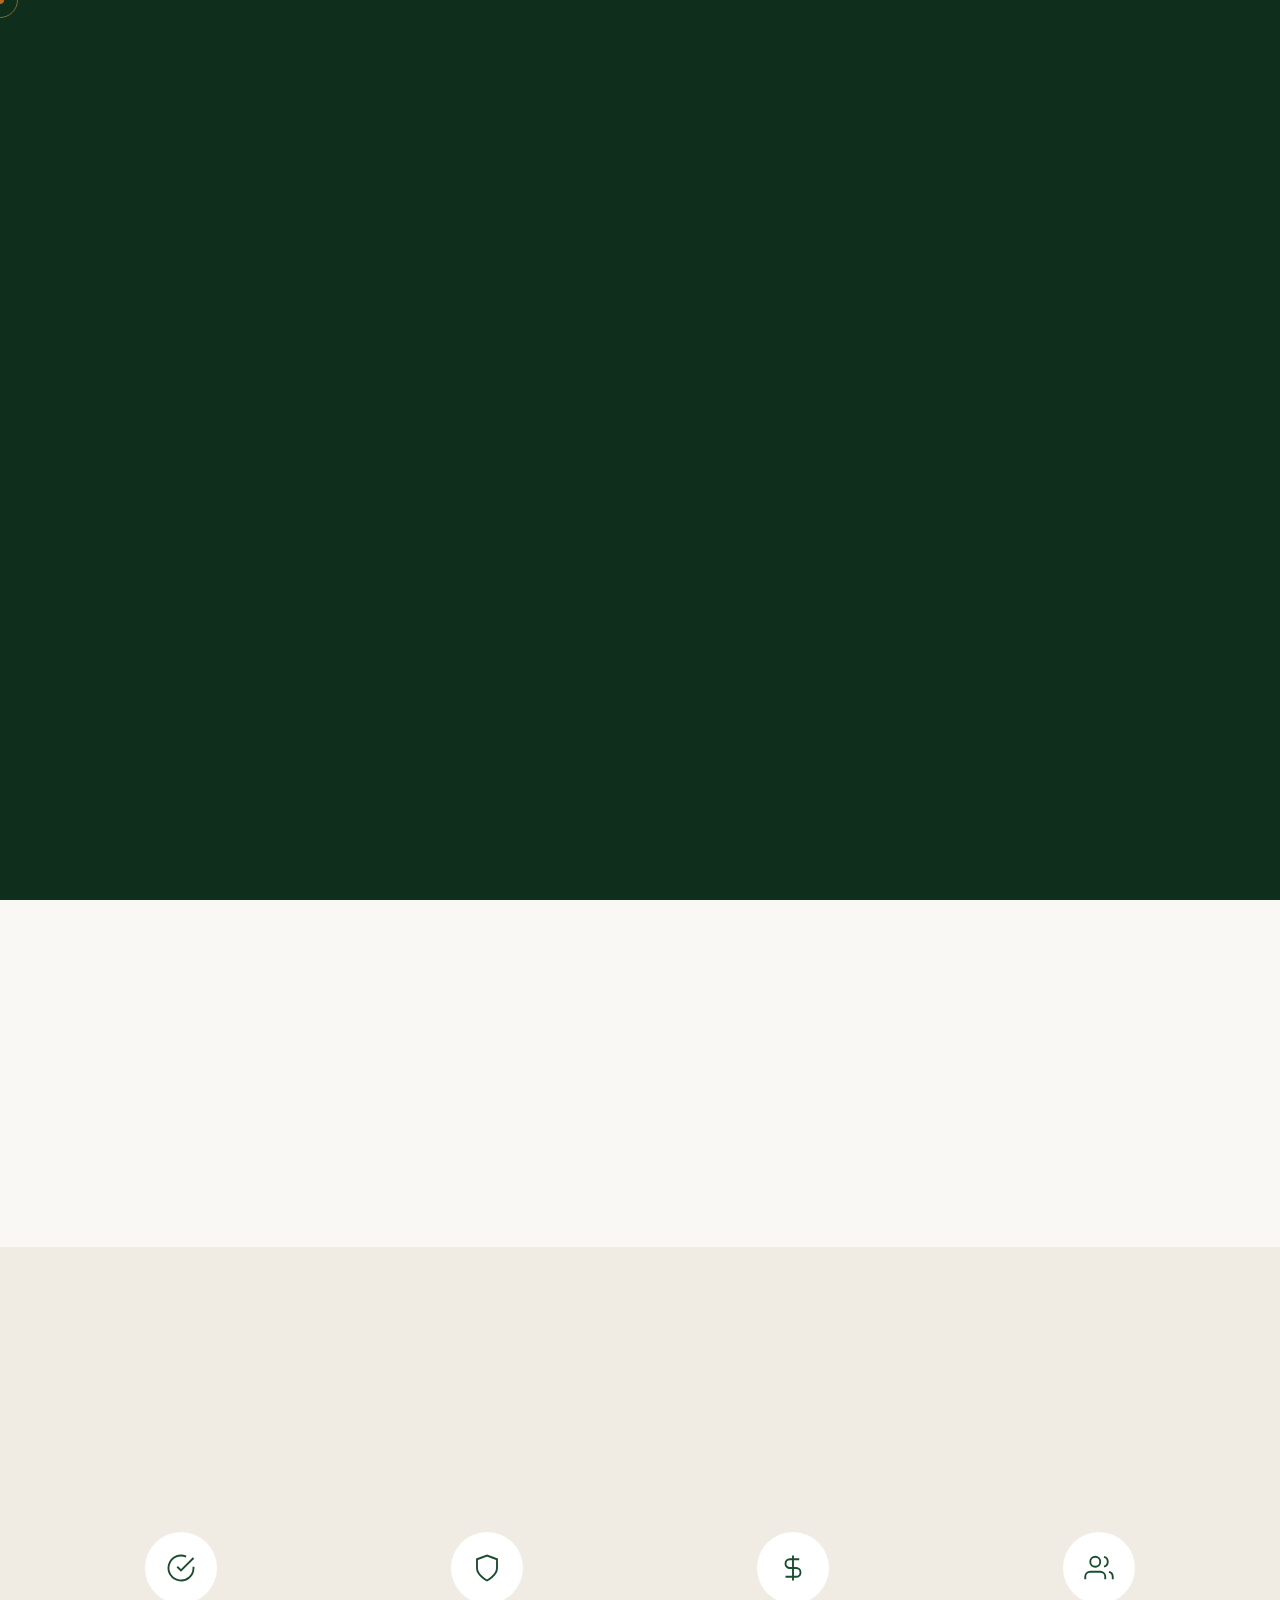
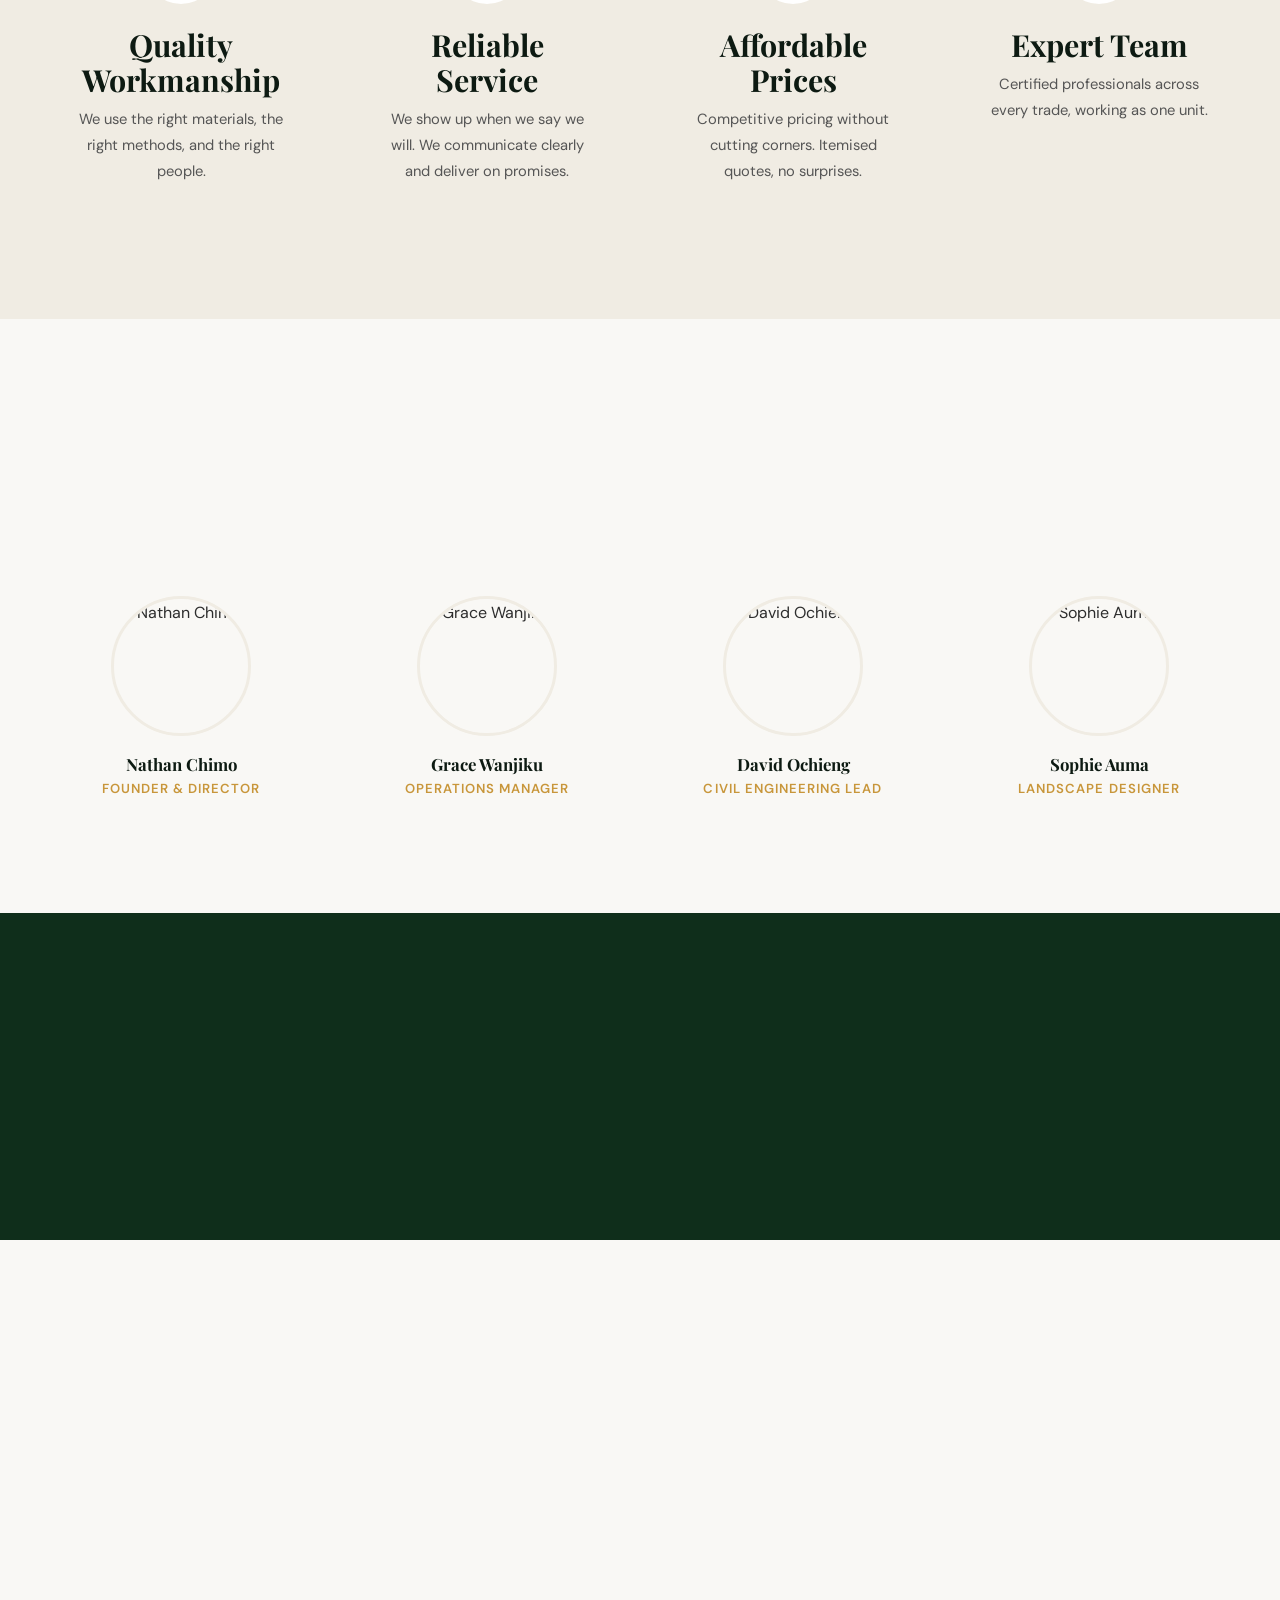
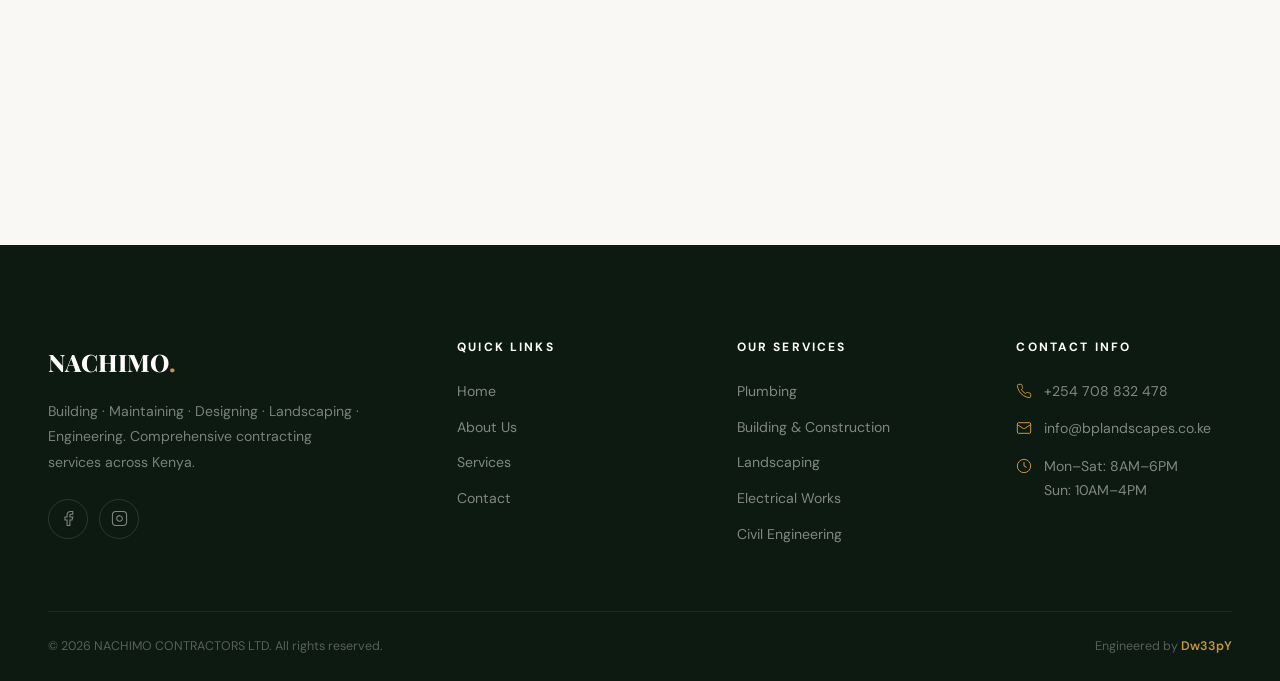
==== about.html @ 7c8b6f91 "first commit" ====
<!DOCTYPE html>
<html lang="en">
<head>
  <meta charset="UTF-8">
  <meta name="viewport" content="width=device-width, initial-scale=1.0">
  <meta name="description" content="The story behind NACHIMO CONTRACTORS LTD — our roots, our values, and the team that makes it happen.">
  <meta property="og:title" content="About Us — NACHIMO CONTRACTORS LTD">
  <meta property="og:description" content="Over a decade of building excellence across Kenya. Meet the team and discover what drives us.">
  <title>About Us — NACHIMO CONTRACTORS LTD</title>
  <link rel="preconnect" href="https://fonts.googleapis.com">
  <link rel="preconnect" href="https://fonts.gstatic.com" crossorigin>
  <link href="https://fonts.googleapis.com/css2?family=DM+Sans:ital,opsz,wght@0,9..40,300..700;1,9..40,400&family=Playfair+Display:wght@400;600;700;800&display=swap" rel="stylesheet">
  <link rel="stylesheet" href="css/styles.css">
  <script src="https://cdnjs.cloudflare.com/ajax/libs/gsap/3.12.5/gsap.min.js" defer></script>
  <script src="https://cdnjs.cloudflare.com/ajax/libs/gsap/3.12.5/ScrollTrigger.min.js" defer></script>
  <script src="js/main.js" defer></script>
</head>
<body>

  <div class="preloader"><div class="preloader__word"><span class="preloader__char">N</span><span class="preloader__char">A</span><span class="preloader__char">C</span><span class="preloader__char">H</span><span class="preloader__char">I</span><span class="preloader__char">M</span><span class="preloader__char">O</span></div><div class="preloader__line"></div><div class="preloader__sub">Contractors Ltd</div></div>
  <div class="cursor" id="cursor"></div><div class="cursor-follower" id="cursor-follower"></div>

  <nav class="navbar"><div class="container navbar__inner">
    <a href="index.html" class="navbar__logo">NACHIMO<em>.</em></a>
    <div class="navbar__links"><a href="index.html" class="navbar__link">Home</a><a href="about.html" class="navbar__link is-active">About</a><a href="services.html" class="navbar__link">Services</a><a href="contact.html" class="navbar__link">Contact</a><a href="tel:+254708832478" class="btn btn--secondary btn--lg navbar__cta">Call Now</a></div>
    <button class="hamburger" aria-label="Toggle menu"><span></span><span></span><span></span></button>
  </div></nav>

  <div class="mobile-menu"><a href="index.html" class="mobile-menu__link">Home</a><a href="about.html" class="mobile-menu__link">About</a><a href="services.html" class="mobile-menu__link">Services</a><a href="contact.html" class="mobile-menu__link">Contact</a><a href="tel:+254708832478" class="btn btn--secondary btn--lg mobile-menu__cta">Call Now</a><div class="mobile-menu__info"><p><a href="tel:+254708832478">+254 708 832 478</a></p><p><a href="mailto:info@bplandscapes.co.ke">info@bplandscapes.co.ke</a></p></div></div>

  <section class="page-hero">
    <div class="page-hero__bg"><img src="https://images.unsplash.com/photo-1581094794329-c8112a89af12?q=80&w=2070&auto=format&fit=crop" alt="About NACHIMO" loading="eager"></div>
    <div class="page-hero__overlay"></div>
    <div class="container page-hero__content">
      <h1 class="page-hero__title"><span class="line"><span class="line-inner">Our Story</span></span></h1>
      <p class="page-hero__breadcrumb"><a href="index.html">Home</a> &nbsp;/&nbsp; About Us</p>
    </div>
  </section>

  <section class="section">
    <div class="container">
      <div class="about-split">
        <div class="about-split__image reveal-left">
          <div class="img-reveal"><img src="https://images.unsplash.com/photo-1504307651254-35680f356dfd?q=80&w=2070&auto=format&fit=crop" alt="Early days" loading="lazy"><div class="img-reveal__cover"></div></div>
          <div class="about-split__badge"><strong>2015</strong><span>Year Founded</span></div>
        </div>
        <div class="reveal-right">
          <span class="overline">The Beginning</span>
          <h2>It Started With a <span class="text-accent">Refusal to Compromise</span></h2>
          <p>In 2015, our founder saw a gap in Kenya's contracting industry — too many companies offering individual trades with no accountability. Projects were delayed, communication broke down, and clients were left frustrated.</p>
          <p>NACHIMO CONTRACTORS LTD was founded on a simple idea: bring every trade under one roof, one management structure, one standard of excellence. Whether you need plumbing, construction, electrical work, or all of the above — one call, one team, one guarantee.</p>
          <p>Today, with over 500 completed projects across 18 counties, we're one of Kenya's most trusted integrated contracting companies.</p>
        </div>
      </div>
    </div>
  </section>

  <section class="section section--cream">
    <div class="container">
      <div class="sh sh--center sh--narrow clip-reveal">
        <span class="overline">Our Principles</span>
        <h2>What We <span class="text-accent">Stand For</span></h2>
      </div>
      <div class="grid grid--4" data-stagger>
        <div class="value-card">
          <div class="value-card__icon"><svg xmlns="http://www.w3.org/2000/svg" viewBox="0 0 24 24" fill="none" stroke="currentColor" stroke-width="1.5"><path d="M22 11.08V12a10 10 0 1 1-5.93-9.14"/><polyline points="22 4 12 14.01 9 11.01"/></svg></div>
          <h3 class="value-card__title">Quality Workmanship</h3>
          <p>We use the right materials, the right methods, and the right people.</p>
        </div>
        <div class="value-card">
          <div class="value-card__icon"><svg xmlns="http://www.w3.org/2000/svg" viewBox="0 0 24 24" fill="none" stroke="currentColor" stroke-width="1.5"><path d="M12 22s8-4 8-10V5l-8-3-8 3v7c0 6 8 10 8 10z"/></svg></div>
          <h3 class="value-card__title">Reliable Service</h3>
          <p>We show up when we say we will. We communicate clearly and deliver on promises.</p>
        </div>
        <div class="value-card">
          <div class="value-card__icon"><svg xmlns="http://www.w3.org/2000/svg" viewBox="0 0 24 24" fill="none" stroke="currentColor" stroke-width="1.5"><path d="M12 2v20M17 5H9.5a3.5 3.5 0 0 0 0 7h5a3.5 3.5 0 0 1 0 7H6"/></svg></div>
          <h3 class="value-card__title">Affordable Prices</h3>
          <p>Competitive pricing without cutting corners. Itemised quotes, no surprises.</p>
        </div>
        <div class="value-card">
          <div class="value-card__icon"><svg xmlns="http://www.w3.org/2000/svg" viewBox="0 0 24 24" fill="none" stroke="currentColor" stroke-width="1.5"><path d="M17 21v-2a4 4 0 0 0-4-4H5a4 4 0 0 0-4 4v2"/><circle cx="9" cy="7" r="4"/><path d="M23 21v-2a4 4 0 0 0-3-3.87"/><path d="M16 3.13a4 4 0 0 1 0 7.75"/></svg></div>
          <h3 class="value-card__title">Expert Team</h3>
          <p>Certified professionals across every trade, working as one unit.</p>
        </div>
      </div>
    </div>
  </section>

  <section class="section">
    <div class="container">
      <div class="sh sh--center sh--narrow clip-reveal">
        <span class="overline">The People</span>
        <h2>Meet the <span class="text-accent">Team</span></h2>
      </div>
      <div class="grid grid--4" data-stagger>
        <div class="team-card">
          <div class="team-card__image"><img src="https://images.unsplash.com/photo-1560250097-0b93528c311a?q=80&w=800&auto=format&fit=crop" alt="Nathan Chimo" loading="lazy"></div>
          <h4 class="team-card__name">Nathan Chimo</h4>
          <p class="team-card__role">Founder & Director</p>
        </div>
        <div class="team-card">
          <div class="team-card__image"><img src="https://images.unsplash.com/photo-1573496359142-b8d87734a5a2?q=80&w=800&auto=format&fit=crop" alt="Grace Wanjiku" loading="lazy"></div>
          <h4 class="team-card__name">Grace Wanjiku</h4>
          <p class="team-card__role">Operations Manager</p>
        </div>
        <div class="team-card">
          <div class="team-card__image"><img src="https://images.unsplash.com/photo-1519085360753-af0119f7cbe7?q=80&w=800&auto=format&fit=crop" alt="David Ochieng" loading="lazy"></div>
          <h4 class="team-card__name">David Ochieng</h4>
          <p class="team-card__role">Civil Engineering Lead</p>
        </div>
        <div class="team-card">
          <div class="team-card__image"><img src="https://images.unsplash.com/photo-1580489944761-15a19d654956?q=80&w=800&auto=format&fit=crop" alt="Sophie Auma" loading="lazy"></div>
          <h4 class="team-card__name">Sophie Auma</h4>
          <p class="team-card__role">Landscape Designer</p>
        </div>
      </div>
    </div>
  </section>

  <section class="section section--dark">
    <div class="container">
      <div class="stats-grid">
        <div class="stat reveal"><div class="stat__number" data-count="500" data-suffix="+">0</div><div class="stat__label">Projects Completed</div></div>
        <div class="stat reveal"><div class="stat__number" data-count="10" data-suffix="+">0</div><div class="stat__label">Years Experience</div></div>
        <div class="stat reveal"><div class="stat__number" data-count="20" data-suffix="+">0</div><div class="stat__label">Expert Tradespeople</div></div>
        <div class="stat reveal"><div class="stat__number" data-count="18" data-suffix="">0</div><div class="stat__label">Counties Served</div></div>
      </div>
    </div>
  </section>

  <section class="section" style="padding-bottom:0;">
    <div class="container">
      <div class="cta-banner reveal">
        <h2 class="cta-banner__title">Want to Work With Us?</h2>
        <p class="cta-banner__text">Whether it's a plumbing repair or a full construction project, we'd love to hear about it.</p>
        <div class="cta-banner__actions">
          <a href="contact.html" class="btn btn--secondary btn--lg magnetic">Start Your Project <svg xmlns="http://www.w3.org/2000/svg" viewBox="0 0 24 24" fill="none" stroke="currentColor" stroke-width="2"><path d="M5 12h14"/><path d="m12 5 7 7-7 7"/></svg></a>
          <a href="tel:+254708832478" class="btn btn--outline btn--lg magnetic">Call +254 708 832 478</a>
        </div>
      </div>
    </div>
  </section>

  <footer class="footer" style="margin-top:var(--sp-2xl);"><div class="container">
    <div class="footer__top">
      <div><div class="footer__logo">NACHIMO<em>.</em></div><p class="footer__brand-desc">Building · Maintaining · Designing · Landscaping · Engineering. Comprehensive contracting services across Kenya.</p><div class="footer__socials"><a href="https://facebook.com/NachimoContractors" class="footer__social" aria-label="Facebook" target="_blank"><svg xmlns="http://www.w3.org/2000/svg" viewBox="0 0 24 24" fill="none" stroke="currentColor" stroke-width="1.5"><path d="M18 2h-3a5 5 0 0 0-5 5v3H7v4h3v8h4v-8h3l1-4h-4V7a1 1 0 0 1 1-1h3z"/></svg></a><a href="#" class="footer__social" aria-label="Instagram"><svg xmlns="http://www.w3.org/2000/svg" viewBox="0 0 24 24" fill="none" stroke="currentColor" stroke-width="1.5"><rect width="20" height="20" x="2" y="2" rx="5"/><path d="M16 11.37A4 4 0 1 1 12.63 8 4 4 0 0 1 16 11.37z"/><line x1="17.5" x2="17.51" y1="6.5" y2="6.5"/></svg></a></div></div>
      <div><h4 class="footer__heading">Quick Links</h4><div class="footer__links"><a href="index.html" class="footer__link">Home</a><a href="about.html" class="footer__link">About Us</a><a href="services.html" class="footer__link">Services</a><a href="contact.html" class="footer__link">Contact</a></div></div>
      <div><h4 class="footer__heading">Our Services</h4><div class="footer__links"><a href="services.html" class="footer__link">Plumbing</a><a href="services.html" class="footer__link">Building & Construction</a><a href="services.html" class="footer__link">Landscaping</a><a href="services.html" class="footer__link">Electrical Works</a><a href="services.html" class="footer__link">Civil Engineering</a></div></div>
      <div><h4 class="footer__heading">Contact Info</h4><div class="footer__contact-item"><svg xmlns="http://www.w3.org/2000/svg" viewBox="0 0 24 24" fill="none" stroke="currentColor" stroke-width="1.5"><path d="M22 16.92v3a2 2 0 0 1-2.18 2 19.79 19.79 0 0 1-8.63-3.07 19.5 19.5 0 0 1-6-6 19.79 19.79 0 0 1-3.07-8.67A2 2 0 0 1 4.11 2h3a2 2 0 0 1 2 1.72 12.84 12.84 0 0 0 .7 2.81 2 2 0 0 1-.45 2.11L8.09 9.91a16 16 0 0 0 6 6l1.27-1.27a2 2 0 0 1 2.11-.45 12.84 12.84 0 0 0 2.81.7A2 2 0 0 1 22 16.92z"/></svg><span>+254 708 832 478</span></div><div class="footer__contact-item"><svg xmlns="http://www.w3.org/2000/svg" viewBox="0 0 24 24" fill="none" stroke="currentColor" stroke-width="1.5"><rect width="20" height="16" x="2" y="4" rx="2"/><path d="m22 7-8.97 5.7a1.94 1.94 0 0 1-2.06 0L2 7"/></svg><span>info@bplandscapes.co.ke</span></div><div class="footer__contact-item"><svg xmlns="http://www.w3.org/2000/svg" viewBox="0 0 24 24" fill="none" stroke="currentColor" stroke-width="1.5"><circle cx="12" cy="12" r="10"/><polyline points="12 6 12 12 16 14"/></svg><span>Mon–Sat: 8AM–6PM<br>Sun: 10AM–4PM</span></div></div>
    </div>
    <div class="footer__bottom"><span>&copy; 2026 NACHIMO CONTRACTORS LTD. All rights reserved.</span><span class="footer__credit">Engineered by <a href="https://dw33py.netlify.app" target="_blank" rel="noopener">Dw33pY</a></span></div>
  </div></footer>

  <button class="back-to-top" aria-label="Back to top"><svg xmlns="http://www.w3.org/2000/svg" viewBox="0 0 24 24" fill="none" stroke="currentColor" stroke-width="2" stroke-linecap="round" stroke-linejoin="round"><path d="m18 15-6-6-6 6"/></svg></button>
  <a href="https://wa.me/254708832478?text=Hi%20NACHIMO%2C%20I%27d%20like%20to%20enquire%20about%20your%20services." class="whatsapp-btn" target="_blank" rel="noopener" aria-label="Chat on WhatsApp"><span class="whatsapp-btn__pulse"></span><svg xmlns="http://www.w3.org/2000/svg" viewBox="0 0 24 24"><path d="M17.472 14.382c-.297-.149-1.758-.867-2.03-.967-.273-.099-.471-.148-.67.15-.197.297-.767.966-.94 1.164-.173.199-.347.223-.644.075-.297-.15-1.255-.463-2.39-1.475-.883-.788-1.48-1.761-1.653-2.059-.173-.297-.018-.458.13-.606.134-.133.298-.347.446-.52.149-.174.198-.298.298-.497.099-.198.05-.371-.025-.52-.075-.149-.669-1.612-.916-2.207-.242-.579-.487-.5-.669-.51-.173-.008-.371-.01-.57-.01-.198 0-.52.074-.792.372-.272.297-1.04 1.016-1.04 2.479 0 1.462 1.065 2.875 1.213 3.074.149.198 2.096 3.2 5.077 4.487.709.306 1.262.489 1.694.625.712.227 1.36.195 1.871.118.571-.085 1.758-.719 2.006-1.413.248-.694.248-1.289.173-1.413-.074-.124-.272-.198-.57-.347m-5.421 7.403h-.004a9.87 9.87 0 01-5.031-1.378l-.361-.214-3.741.982.998-3.648-.235-.374a9.86 9.86 0 01-1.51-5.26c.001-5.45 4.436-9.884 9.888-9.884 2.64 0 5.122 1.03 6.988 2.898a9.825 9.825 0 012.893 6.994c-.003 5.45-4.437 9.884-9.885 9.884m8.413-18.297A11.815 11.815 0 0012.05 0C5.495 0 .16 5.335.157 11.892c0 2.096.547 4.142 1.588 5.945L.057 24l6.305-1.654a11.882 11.882 0 005.683 1.448h.005c6.554 0 11.89-5.335 11.893-11.893a11.821 11.821 0 00-3.48-8.413z"/></svg></a>
</body>
</html>
---- css/styles.css ----
/* =============================================
   NACHIMO CONTRACTORS LTD — Design System
   Engineered by Dw33pY
   ============================================= */

/* ——— CUSTOM PROPERTIES ——— */
:root {
  --c-primary: #1a4d2e;
  --c-primary-light: #2a6b42;
  --c-primary-dark: #0f2e1b;
  --c-secondary: #c8963a;
  --c-secondary-light: #daa94f;
  --c-secondary-dark: #a67b2e;
  --c-accent: #2ea77a;
  --c-light: #f9f8f5;
  --c-cream: #f0ece3;
  --c-dark: #0d1a12;
  --c-text: #2d2d2d;
  --c-text-light: #555555;
  --c-text-muted: #777777;
  --c-white: #ffffff;
  --c-border: #d4cfbf;
  --c-card: #ffffff;
  --c-glass: rgba(13, 26, 18, 0.88);

  --font-heading: 'Playfair Display', Georgia, serif;
  --font-body: 'DM Sans', 'Segoe UI', sans-serif;

  --sp-xs: 0.5rem; --sp-sm: 1rem; --sp-md: 1.5rem;
  --sp-lg: 2.5rem; --sp-xl: 4rem; --sp-2xl: 6rem; --sp-3xl: 8rem;

  --radius-sm: 4px; --radius-md: 10px; --radius-lg: 16px; --radius-xl: 28px; --radius-full: 50%;

  --shadow-sm: 0 2px 8px rgba(0,0,0,0.07);
  --shadow-md: 0 6px 30px rgba(0,0,0,0.12);
  --shadow-lg: 0 14px 50px rgba(0,0,0,0.16);
  --shadow-xl: 0 24px 70px rgba(0,0,0,0.22);

  --ease-out: cubic-bezier(0.22, 1, 0.36, 1);
  --t-fast: 0.2s var(--ease-out); --t-base: 0.4s var(--ease-out); --t-slow: 0.7s var(--ease-out);

  --container: 1280px; --pad: clamp(1.25rem, 4vw, 3rem); --nav-h: 76px;
}

/* ——— RESET (Fix cursor bug) ——— */
*, *::before, *::after { margin:0; padding:0; box-sizing:border-box; }
html { scroll-behavior: smooth; -webkit-font-smoothing: antialiased; }
body { font-family: var(--font-body); font-size: 16px; line-height: 1.75; color: var(--c-text); background: var(--c-light); overflow-x: hidden; }
body.no-scroll { overflow: hidden; }
img { display: block; max-width: 100%; height: auto; }
a { text-decoration: none; color: inherit; transition: color var(--t-fast); }
ul, ol { list-style: none; }
button { border: none; background: none; cursor: pointer; font-family: inherit; }
input, textarea, select { font-family: inherit; font-size: inherit; border: none; outline: none; background: none; cursor: pointer; }
::selection { background: var(--c-secondary); color: var(--c-dark); }
::-webkit-scrollbar { width: 7px; }
::-webkit-scrollbar-track { background: var(--c-light); }
::-webkit-scrollbar-thumb { background: var(--c-primary-light); border-radius: 4px; }

/* ——— CUSTOM CURSOR (desktop only) ——— */
.cursor { width: 8px; height: 8px; background: var(--c-secondary); border-radius: 50%; position: fixed; top: 0; left: 0; pointer-events: none; z-index: 10001; transform: translate(-50%, -50%); mix-blend-mode: difference; transition: opacity 0.3s; }
.cursor-follower { width: 36px; height: 36px; border: 1.5px solid rgba(200,150,58,0.6); border-radius: 50%; position: fixed; top: 0; left: 0; pointer-events: none; z-index: 10000; transform: translate(-50%, -50%); transition: width 0.35s var(--ease-out), height 0.35s var(--ease-out), border-color 0.35s, opacity 0.35s; }
@media(max-width:1023px) { .cursor, .cursor-follower { display: none !important; } }



/* ——— TYPOGRAPHY ——— */
h1,h2,h3,h4,h5,h6 { font-family: var(--font-heading); font-weight: 700; line-height: 1.15; color: var(--c-dark); margin-bottom: 0.5em; }
h1 { font-size: clamp(2.4rem, 6vw, 5rem); }
h2 { font-size: clamp(1.8rem, 4vw, 3.5rem); }
h3 { font-size: clamp(1.3rem, 2.5vw, 1.9rem); }
h4 { font-size: clamp(1.05rem, 1.4vw, 1.25rem); }
p { margin-bottom: 1em; color: var(--c-text-light); }
.text-accent { color: var(--c-secondary); }
.text-white { color: var(--c-white) !important; }
.text-muted { color: var(--c-text-muted) !important; }

/* ——— LAYOUT ——— */
.container { width: 100%; max-width: var(--container); margin: 0 auto; padding-left: var(--pad); padding-right: var(--pad); }
.section { padding: var(--sp-2xl) 0; position: relative; z-index: 1; }
.section--dark { background: var(--c-primary-dark); color: var(--c-white); }
.section--dark h2, .section--dark h3, .section--dark h4 { color: var(--c-white); }
.section--dark p { color: rgba(255,255,255,0.72); }
.section--cream { background: var(--c-cream); }

/* ——— GRID ——— */
.grid { display: grid; gap: var(--sp-lg); }
.grid--2, .grid--3, .grid--4 { grid-template-columns: 1fr; }
@media(min-width:768px) { .grid--2 { grid-template-columns: repeat(2,1fr); } .grid--3 { grid-template-columns: repeat(2,1fr); } }
@media(min-width:1024px) { .grid--3 { grid-template-columns: repeat(3,1fr); } .grid--4 { grid-template-columns: repeat(4,1fr); } }

/* ——— BUTTONS ——— */
.btn { display: inline-flex; align-items: center; gap: 0.6rem; padding: 0.85rem 2rem; font-weight: 600; font-size: 0.85rem; letter-spacing: 0.05em; text-transform: uppercase; border-radius: var(--radius-sm); transition: all var(--t-base); position: relative; overflow: hidden; white-space: nowrap; z-index: 1; }
.btn--primary { background: var(--c-primary); color: var(--c-white); }
.btn--primary:hover { background: var(--c-primary-light); transform: translateY(-2px); box-shadow: var(--shadow-md); }
.btn--secondary { background: var(--c-secondary); color: var(--c-dark); }
.btn--secondary:hover { background: var(--c-secondary-light); transform: translateY(-2px); box-shadow: 0 0 30px rgba(200,150,58,0.3); }
.btn--outline { border: 1.5px solid var(--c-white); color: var(--c-white); background: transparent; }
.btn--outline:hover { background: var(--c-white); color: var(--c-primary); transform: translateY(-2px); }
.btn--outline-dark { border: 1.5px solid var(--c-primary); color: var(--c-primary); background: transparent; }
.btn--outline-dark:hover { background: var(--c-primary); color: var(--c-white); transform: translateY(-2px); }
.btn--lg { padding: 1.1rem 2.6rem; font-size: 0.9rem; }
.btn--sm { padding: 0.6rem 1.4rem; font-size: 0.78rem; }
.btn svg { width: 18px; height: 18px; transition: transform var(--t-base); flex-shrink: 0; }
.btn:hover svg { transform: translateX(3px); }

/* ——— OVERLINE & SECTION HEADER ——— */
.overline { display: inline-block; font-size: 0.72rem; font-weight: 700; letter-spacing: 0.22em; text-transform: uppercase; color: var(--c-secondary); margin-bottom: 1rem; }
.sh { margin-bottom: var(--sp-xl); }
.sh--center { margin-left: auto; margin-right: auto; text-align: center; }
.sh--wide { max-width: 720px; }
.sh--narrow { max-width: 560px; }
.sh p:last-child { margin-bottom: 0; }

/* ——— PRELOADER ——— */
.preloader { position: fixed; inset: 0; z-index: 10000; background: var(--c-primary-dark); display: flex; flex-direction: column; align-items: center; justify-content: center; transition: opacity 0.6s ease, visibility 0.6s ease; }
.preloader.is-hidden { opacity: 0; visibility: hidden; pointer-events: none; }
.preloader__word { display: flex; overflow: hidden; }
.preloader__char { display: inline-block; font-family: var(--font-heading); font-size: clamp(3rem, 9vw, 6.5rem); font-weight: 800; color: var(--c-white); transform: translateY(110%); }
.preloader__line { width: 80px; height: 2px; background: var(--c-secondary); margin-top: 1.5rem; transform: scaleX(0); transform-origin: left; }
.preloader__sub { font-size: 0.75rem; letter-spacing: 0.25em; text-transform: uppercase; color: rgba(255,255,255,0.5); margin-top: 1rem; opacity: 0; }

/* ——— NAVBAR ——— */
.navbar { position: fixed; top: 0; left: 0; right: 0; height: var(--nav-h); z-index: 1000; transition: background var(--t-base), box-shadow var(--t-base); }
.navbar.is-scrolled { background: var(--c-glass); backdrop-filter: blur(20px); -webkit-backdrop-filter: blur(20px); box-shadow: 0 2px 30px rgba(0,0,0,0.25); }
.navbar__inner { display: flex; align-items: center; justify-content: space-between; height: 100%; }
.navbar__logo { font-family: var(--font-heading); font-size: 1.5rem; font-weight: 800; color: var(--c-white); z-index: 1001; }
.navbar__logo em { color: var(--c-secondary); font-style: normal; }
.navbar__links { display: none; gap: 2rem; align-items: center; }
@media(min-width:1024px) { .navbar__links { display: flex; } }
.navbar__link { font-size: 0.8rem; font-weight: 600; letter-spacing: 0.06em; text-transform: uppercase; color: rgba(255,255,255,0.7); position: relative; padding: 0.3rem 0; }
.navbar__link::after { content:''; position: absolute; bottom: -2px; left: 0; width: 0; height: 1.5px; background: var(--c-secondary); transition: width var(--t-base); }
.navbar__link:hover, .navbar__link.is-active { color: var(--c-white); }
.navbar__link:hover::after, .navbar__link.is-active::after { width: 100%; }
.navbar__cta { display: none; }
@media(min-width:1024px) { .navbar__cta { display: inline-flex; } }

/* Hamburger */
.hamburger { display: flex; flex-direction: column; gap: 6px; width: 26px; z-index: 1001; padding: 4px 0; }
.hamburger span { display: block; width: 100%; height: 2px; background: var(--c-white); border-radius: 2px; transition: all var(--t-base); transform-origin: center; }
@media(min-width:1024px) { .hamburger { display: none; } }
.hamburger.is-active span:nth-child(1) { transform: translateY(8px) rotate(45deg); }
.hamburger.is-active span:nth-child(2) { opacity: 0; transform: scaleX(0); }
.hamburger.is-active span:nth-child(3) { transform: translateY(-8px) rotate(-45deg); }

/* Mobile Menu */
.mobile-menu { position: fixed; inset: 0; z-index: 999; background: var(--c-primary-dark); display: flex; flex-direction: column; align-items: center; justify-content: center; gap: 1.5rem; opacity: 0; visibility: hidden; transition: opacity 0.5s ease, visibility 0.5s ease; }
.mobile-menu.is-open { opacity: 1; visibility: visible; }
.mobile-menu__link { font-family: var(--font-heading); font-size: clamp(2rem, 5vw, 3rem); font-weight: 700; color: var(--c-white); opacity: 0; transform: translateY(30px); }
.mobile-menu__link:hover { color: var(--c-secondary); }
.mobile-menu__cta { margin-top: 1.5rem; opacity: 0; transform: translateY(30px); }
.mobile-menu__info { position: absolute; bottom: 3rem; text-align: center; opacity: 0; transform: translateY(15px); }
.mobile-menu__info p { color: rgba(255,255,255,0.4); font-size: 0.8rem; margin-bottom: 0.25rem; }
.mobile-menu__info a { color: var(--c-secondary); }

/* ——— HERO ——— */
.hero { position: relative; min-height: 100vh; min-height: 100svh; display: flex; align-items: center; overflow: hidden; }
.hero__bg { position: absolute; inset: 0; z-index: 0; }
.hero__bg img { width: 100%; height: 100%; object-fit: cover; transform: scale(1.08); }
.hero__overlay { position: absolute; inset: 0; background: linear-gradient(160deg, rgba(13,20,14,0.93) 0%, rgba(26,77,46,0.72) 45%, rgba(13,20,14,0.55) 100%); z-index: 1; }
.hero__content { position: relative; z-index: 2; max-width: 800px; padding-top: var(--sp-3xl); padding-bottom: var(--sp-2xl); }
.hero__overline { display: inline-block; font-size: 0.72rem; font-weight: 700; letter-spacing: 0.28em; text-transform: uppercase; color: var(--c-secondary); margin-bottom: 1.5rem; opacity: 0; transform: translateY(20px); }
.hero__title { color: var(--c-white); margin-bottom: 1.5rem; }
.hero__title .line { display: block; overflow: hidden; }
.hero__title .line-inner { display: block; transform: translateY(110%); }
.hero__desc { font-size: 1.1rem; color: rgba(255,255,255,0.82); max-width: 540px; margin-bottom: 2.5rem; opacity: 0; transform: translateY(20px); }
.hero__actions { display: flex; flex-wrap: wrap; gap: 1rem; opacity: 0; transform: translateY(20px);
  padding: 10px 50px ; margin-top: 5px;}
.hero__badge { position: absolute; bottom: var(--sp-xl); right: var(--pad); z-index: 2; display: flex; align-items: center; gap: 0.75rem; background: rgba(255,255,255,0.08); backdrop-filter: blur(10px); border: 1px solid rgba(255,255,255,0.12); border-radius: var(--radius-md); padding: 1rem 1.5rem; opacity: 0; transform: translateY(20px); }
@media(max-width:767px) { .hero__badge { display: none; } }
.hero__badge-text { font-size: 0.72rem; color: rgba(255,255,255,0.6); text-transform: uppercase; letter-spacing: 0.1em; }
.hero__badge-num { font-family: var(--font-heading); font-size: 1.5rem; font-weight: 700; color: var(--c-secondary); line-height: 1; }
.hero__scroll { position: absolute; bottom: 2.5rem; left: 50%; transform: translateX(-50%); z-index: 2; display: flex; flex-direction: column; align-items: center; gap: 0.5rem; color: rgba(255,255,255,0.4); font-size: 0.65rem; letter-spacing: 0.18em; text-transform: uppercase; }
@media(max-width:767px) { .hero__scroll { display: none; } }
.hero__scroll-line { width: 1px; height: 50px; background: linear-gradient(to bottom, var(--c-secondary), transparent); animation: scrollPulse 2s ease-in-out infinite; }
@keyframes scrollPulse { 0%,100% { opacity:0.3; transform:scaleY(0.5); } 50% { opacity:1; transform:scaleY(1); } }

/* ——— PAGE HERO ——— */
.page-hero { position: relative; padding: calc(var(--nav-h) + var(--sp-3xl)) 0 var(--sp-2xl); overflow: hidden; min-height: 45vh; display: flex; align-items: flex-end; }
.page-hero__bg { position: absolute; inset: 0; z-index: 0; }
.page-hero__bg img { width: 100%; height: 100%; object-fit: cover; }
.page-hero__overlay { position: absolute; inset: 0; background: linear-gradient(to bottom, rgba(13,20,14,0.65), rgba(13,20,14,0.92)); z-index: 1; }
.page-hero__content { position: relative; z-index: 2; }
.page-hero__title { color: var(--c-white); margin-bottom: 0.75rem; }
.page-hero__title .line { display: block; overflow: hidden; }
.page-hero__title .line-inner { display: block; transform: translateY(110%); }
.page-hero__breadcrumb { font-size: 0.82rem; color: rgba(255,255,255,0.5); }
.page-hero__breadcrumb a { color: var(--c-secondary); }

/* ——— IMAGE REVEAL ——— */
.img-reveal { position: relative; overflow: hidden; border-radius: var(--radius-lg); }
.img-reveal img { width: 100%; height: 100%; object-fit: cover; transform: scale(1.15); transition: transform 1.2s var(--ease-out); }
.img-reveal.is-revealed img { transform: scale(1); }
.img-reveal__cover { position: absolute; inset: 0; background: var(--c-primary); transform-origin: left; z-index: 2; }

/* ——— ABOUT SPLIT ——— */
.about-split { display: grid; grid-template-columns: 1fr; gap: var(--sp-xl); align-items: center; }
@media(min-width:1024px) { .about-split { grid-template-columns: 1fr 1.2fr; gap: var(--sp-2xl); } }
.about-split__image { position: relative; border-radius: var(--radius-lg); overflow: hidden; aspect-ratio: 4/5; }
.about-split__image img { width: 100%; height: 100%; object-fit: cover; transition: transform 1s var(--ease-out); }
.about-split__image:hover img { transform: scale(1.03); }
.about-split__badge { position: absolute; bottom: 1.5rem; left: 1.5rem; background: var(--c-primary); color: var(--c-white); padding: 1.2rem 1.5rem; border-radius: var(--radius-md); text-align: center; box-shadow: var(--shadow-lg); z-index: 3; }
.about-split__badge strong { display: block; font-family: var(--font-heading); font-size: 2rem; color: var(--c-secondary); line-height: 1; }
.about-split__badge span { font-size: 0.72rem; text-transform: uppercase; letter-spacing: 0.1em; color: rgba(255,255,255,0.65); }

/* ——— SERVICE CARDS (dark section variant) ——— */
.service-card { background: rgba(255,255,255,0.07); border: 1px solid rgba(255,255,255,0.12); border-radius: var(--radius-lg); overflow: hidden; padding: var(--sp-lg); transition: all var(--t-base), opacity 0.7s ease, transform 0.7s ease; }
.service-card:hover { background: rgba(255,255,255,0.12); transform: translateY(-6px); border-color: rgba(200,150,58,0.5); box-shadow: 0 8px 32px rgba(0,0,0,0.25); }
.service-card__icon { width: 50px; height: 50px; background: rgba(200,150,58,0.18); border-radius: var(--radius-md); display: flex; align-items: center; justify-content: center; margin-bottom: 1.5rem; color: var(--c-secondary); transition: all var(--t-base); }
.service-card__icon svg { width: 24px; height: 24px; }
.service-card:hover .service-card__icon { background: var(--c-secondary); color: var(--c-dark); }
.service-card__title { color: var(--c-white); margin-bottom: 0.75rem; font-size: 1.15rem; }
.service-card__text { font-size: 0.9rem; color: rgba(255,255,255,0.75); margin-bottom: 1.5rem; } /* Increased opacity for readability */
.service-card__link { font-size: 0.8rem; font-weight: 700; color: var(--c-secondary); display: inline-flex; align-items: center; gap: 0.4rem; text-transform: uppercase; letter-spacing: 0.05em; transition: color var(--t-fast); }
.service-card__link svg { width: 16px; height: 16px; transition: transform var(--t-fast); }
.service-card__link:hover { color: var(--c-secondary-light); }
.service-card__link:hover svg { transform: translateX(4px); }

/* ——— SERVICE DETAIL (light section) ——— */
.service-detail { display: grid; grid-template-columns: 1fr; gap: 0; background: var(--c-card); border-radius: var(--radius-lg); overflow: hidden; box-shadow: var(--shadow-sm); transition: box-shadow var(--t-base); }
@media(min-width:768px) { .service-detail { grid-template-columns: 1fr 1fr; } }
.service-detail:hover { box-shadow: var(--shadow-md); }
.service-detail__image { aspect-ratio: auto; min-height: 300px; overflow: hidden; }
.service-detail__image img { width: 100%; height: 100%; object-fit: cover; transition: transform 1s var(--ease-out); }
.service-detail:hover .service-detail__image img { transform: scale(1.06); }
.service-detail__body { padding: var(--sp-lg); display: flex; flex-direction: column; justify-content: center; }
.service-detail__body h3 { color: var(--c-dark); }
.service-detail__body p { color: var(--c-text-light); }
.service-detail__tags { display: flex; flex-wrap: wrap; gap: 0.5rem; margin-top: 1rem; margin-bottom: 1.5rem; }
.service-detail__tag { font-size: 0.72rem; padding: 0.3rem 0.8rem; background: var(--c-cream); border-radius: 100px; color: var(--c-text-light); font-weight: 500; }

/* ——— STATS ——— */
.stats-grid { display: grid; grid-template-columns: repeat(2, 1fr); gap: var(--sp-md); }
@media(min-width:768px) { .stats-grid { grid-template-columns: repeat(4, 1fr); } }
.stat { text-align: center; padding: var(--sp-md); }
.stat__number { font-family: var(--font-heading); font-size: clamp(2.5rem, 4.5vw, 3.5rem); font-weight: 700; color: var(--c-secondary); line-height: 1; margin-bottom: 0.5rem; }
.stat__label { font-size: 0.82rem; text-transform: uppercase; letter-spacing: 0.12em; font-weight: 500; }
/* Light section stats */
.section:not(.section--dark) .stat__label { color: var(--c-text-muted); }
/* Dark section stats */
.section--dark .stat__label { color: rgba(255,255,255,0.55); }

/* ——— VALUE CARDS ——— */
.value-card { text-align: center; padding: var(--sp-md); }
.value-card__icon { width: 72px; height: 72px; margin: 0 auto 1.5rem; background: var(--c-light); border-radius: var(--radius-full); display: flex; align-items: center; justify-content: center; color: var(--c-primary); transition: all var(--t-base); }
.section--cream .value-card__icon { background: var(--c-white); }
.value-card:hover .value-card__icon { background: var(--c-secondary); color: var(--c-dark); transform: scale(1.08); }
.value-card__icon svg { width: 30px; height: 30px; }
.value-card__title { margin-bottom: 0.6rem; }
.value-card p { font-size: 0.92rem; }

/* ——— TEAM CARDS ——— */
.team-card { text-align: center; padding: var(--sp-sm); }
.team-card__image { width: 140px; height: 140px; border-radius: var(--radius-full); overflow: hidden; margin: 0 auto 1.2rem; border: 3px solid var(--c-cream); transition: border-color var(--t-base), transform var(--t-base); }
.team-card__image img { width: 100%; height: 100%; object-fit: cover; }
.team-card:hover .team-card__image { border-color: var(--c-secondary); transform: scale(1.05); }
.team-card__name { font-size: 1.05rem; margin-bottom: 0.2rem; color: var(--c-dark); }
.team-card__role { font-size: 0.82rem; color: var(--c-secondary); text-transform: uppercase; letter-spacing: 0.08em; font-weight: 600; margin-bottom: 0; }

/* ——— PROCESS / STEPS ——— */
.process-step { display: flex; gap: var(--sp-md); align-items: flex-start; }
.process-step__num { flex-shrink: 0; width: 56px; height: 56px; background: var(--c-primary); color: var(--c-secondary); border-radius: var(--radius-full); display: flex; align-items: center; justify-content: center; font-family: var(--font-heading); font-size: 1.15rem; font-weight: 700; }
.process-step__content h4 { margin-bottom: 0.4rem; }
.process-step__content p { font-size: 0.92rem; margin-bottom: 0; }
/* Dark section process overrides */
.section--dark .process-step__content h4 { color: var(--c-white); }
.section--dark .process-step__content p { color: rgba(255,255,255,0.65); }

/* ——— FAQ ——— */
.faq-item { border-bottom: 1px solid var(--c-border); }
.faq-item:first-child { border-top: 1px solid var(--c-border); }
.faq-item__question { width: 100%; display: flex; justify-content: space-between; align-items: center; padding: 1.25rem 0; font-weight: 600; font-size: 1.05rem; color: var(--c-dark); text-align: left; cursor: pointer; transition: color var(--t-fast); }
.faq-item__question:hover { color: var(--c-secondary-dark); }
.faq-item__icon { width: 24px; height: 24px; flex-shrink: 0; transition: transform var(--t-base); color: var(--c-secondary); }
.faq-item.is-open .faq-item__icon { transform: rotate(45deg); }
.faq-item__answer { max-height: 0; overflow: hidden; transition: max-height 0.5s var(--ease-out); }
.faq-item.is-open .faq-item__answer { max-height: 400px; }
.faq-item__answer p { padding-bottom: 1.25rem; font-size: 0.95rem; }

/* ——— CTA BANNER ——— */
.cta-banner { background: var(--c-primary); border-radius: var(--radius-xl); padding: var(--sp-2xl) var(--sp-lg); text-align: center; position: relative; overflow: hidden; }
.cta-banner::before { content:''; position: absolute; top: -40%; right: -15%; width: 500px; height: 500px; background: radial-gradient(circle, rgba(200,150,58,0.12), transparent 70%); border-radius: 50%; pointer-events: none; }
.cta-banner::after { content:''; position: absolute; bottom: -30%; left: -10%; width: 400px; height: 400px; background: radial-gradient(circle, rgba(46,167,122,0.08), transparent 70%); border-radius: 50%; pointer-events: none; }
.cta-banner__title { color: var(--c-white); margin-bottom: 0.75rem; position: relative; z-index: 1; }
.cta-banner__text { color: rgba(255,255,255,0.68); max-width: 520px; margin: 0 auto 2rem; position: relative; z-index: 1; }
.cta-banner__actions { display: flex; justify-content: center; flex-wrap: wrap; gap: 1rem; position: relative; z-index: 1; }

/* ——— CONTACT ——— */
.contact-form { background: var(--c-card); border-radius: var(--radius-lg); padding: var(--sp-lg); box-shadow: var(--shadow-md); }
.form-group { margin-bottom: 1.2rem; }
.form-group label { display: block; font-size: 0.78rem; font-weight: 700; text-transform: uppercase; letter-spacing: 0.1em; color: var(--c-dark); margin-bottom: 0.5rem; }
.form-group input, .form-group textarea, .form-group select { width: 100%; padding: 0.9rem 1rem; background: var(--c-light); border: 1.5px solid var(--c-border); border-radius: var(--radius-md); color: var(--c-text); transition: border-color var(--t-fast), box-shadow var(--t-fast); cursor: pointer; }
.form-group input:focus, .form-group textarea:focus, .form-group select:focus { border-color: var(--c-secondary); box-shadow: 0 0 0 3px rgba(200,150,58,0.15); }
.form-group input::placeholder, .form-group textarea::placeholder { color: var(--c-text-muted); }
.form-group textarea { resize: vertical; min-height: 130px; }
.form-group select { appearance: none; background-image: url("data:image/svg+xml,%3Csvg xmlns='http://www.w3.org/2000/svg' width='12' height='12' viewBox='0 0 12 12'%3E%3Cpath fill='%23555' d='M6 8L1 3h10z'/%3E%3C/svg%3E"); background-repeat: no-repeat; background-position: right 1rem center; padding-right: 2.5rem; }
.form-row { display: grid; grid-template-columns: 1fr; gap: 1.2rem; }
@media(min-width:768px) { .form-row { grid-template-columns: 1fr 1fr; } }

.contact-info-card { display: flex; gap: 1rem; align-items: flex-start; padding: var(--sp-md); background: var(--c-card); border-radius: var(--radius-md); box-shadow: var(--shadow-sm); transition: box-shadow var(--t-base), transform var(--t-base); }
.contact-info-card:hover { box-shadow: var(--shadow-md); transform: translateY(-3px); }
.contact-info-card__icon { flex-shrink: 0; width: 50px; height: 50px; background: var(--c-cream); border-radius: var(--radius-md); display: flex; align-items: center; justify-content: center; color: var(--c-primary); }
.contact-info-card__icon svg { width: 22px; height: 22px; }
.contact-info-card__title { font-weight: 700; font-size: 0.82rem; text-transform: uppercase; letter-spacing: 0.06em; margin-bottom: 0.25rem; color: var(--c-dark); }
.contact-info-card__text { font-size: 0.9rem; color: var(--c-text-light); margin-bottom: 0; }
.contact-info-card__text a { color: var(--c-primary); font-weight: 500; }
.contact-info-card__text a:hover { color: var(--c-secondary-dark); }

.map-wrap { border-radius: var(--radius-lg); overflow: hidden; height: 400px; background: var(--c-cream); box-shadow: var(--shadow-sm); }
.map-wrap iframe { width: 100%; height: 100%; border: 0; }

/* ——— FOOTER ——— */
.footer { background: var(--c-dark); color: rgba(255,255,255,0.6); padding-top: var(--sp-2xl); }
.footer__top { display: grid; grid-template-columns: 1fr; gap: var(--sp-xl); padding-bottom: var(--sp-xl); border-bottom: 1px solid rgba(255,255,255,0.08); }
@media(min-width:768px) { .footer__top { grid-template-columns: 1.6fr 1fr 1fr 1fr; } }
.footer__brand-desc { font-size: 0.88rem; margin-top: 1rem; max-width: 320px; color: rgba(255,255,255,0.45); margin-bottom: 1.5rem; line-height: 1.8; }
.footer__logo { font-family: var(--font-heading); font-size: 1.5rem; font-weight: 800; color: var(--c-white); }
.footer__logo em { color: var(--c-secondary); font-style: normal; }
.footer__heading { font-family: var(--font-body); font-size: 0.75rem; font-weight: 700; text-transform: uppercase; letter-spacing: 0.18em; color: var(--c-white); margin-bottom: 1.5rem; }
.footer__links { display: flex; flex-direction: column; gap: 0.7rem; }
.footer__link { font-size: 0.88rem; color: rgba(255,255,255,0.48); transition: color var(--t-fast), padding-left var(--t-fast); }
.footer__link:hover { color: var(--c-secondary); padding-left: 5px; }
.footer__contact-item { display: flex; gap: 0.75rem; align-items: flex-start; font-size: 0.88rem; margin-bottom: 0.8rem; color: rgba(255,255,255,0.48); }
.footer__contact-item svg { width: 16px; height: 16px; flex-shrink: 0; margin-top: 4px; color: var(--c-secondary); }
.footer__socials { display: flex; gap: 0.7rem; margin-top: 1rem; }
.footer__social { width: 40px; height: 40px; border-radius: var(--radius-full); border: 1px solid rgba(255,255,255,0.12); display: flex; align-items: center; justify-content: center; color: rgba(255,255,255,0.48); transition: all var(--t-fast); }
.footer__social:hover { background: var(--c-secondary); border-color: var(--c-secondary); color: var(--c-dark); transform: translateY(-2px); }
.footer__social svg { width: 17px; height: 17px; }
.footer__bottom { display: flex; flex-direction: column; align-items: center; gap: 0.75rem; padding: var(--sp-md) 0; text-align: center; font-size: 0.78rem; color: rgba(255,255,255,0.3); }
@media(min-width:768px) { .footer__bottom { flex-direction: row; justify-content: space-between; } }
.footer__credit a { color: var(--c-secondary); font-weight: 600; transition: color var(--t-fast); }
.footer__credit a:hover { color: var(--c-white); }

/* ——— BACK TO TOP ——— */
.back-to-top { position: fixed; bottom: 2rem; right: 2rem; width: 48px; height: 48px; background: var(--c-primary); color: var(--c-white); border-radius: var(--radius-full); display: flex; align-items: center; justify-content: center; z-index: 900; opacity: 0; visibility: hidden; transform: translateY(10px); transition: all var(--t-base); box-shadow: var(--shadow-md); cursor: pointer; }
.back-to-top.is-visible { opacity: 1; visibility: visible; transform: translateY(0); }
.back-to-top:hover { background: var(--c-secondary); color: var(--c-dark); transform: translateY(-3px); }
.back-to-top svg { width: 20px; height: 20px; }

/* ——— WHATSAPP ——— */
.whatsapp-btn { position: fixed; bottom: 2rem; left: 2rem; width: 56px; height: 56px; background: #25D366; border-radius: var(--radius-full); display: flex; align-items: center; justify-content: center; z-index: 900; box-shadow: 0 4px 18px rgba(37,211,102,0.4); transition: all var(--t-base); }
.whatsapp-btn:hover { transform: scale(1.1); box-shadow: 0 6px 26px rgba(37,211,102,0.5); }
.whatsapp-btn svg { width: 28px; height: 28px; fill: white; }
.whatsapp-btn__pulse { position: absolute; inset: -5px; border-radius: var(--radius-full); border: 2px solid rgba(37,211,102,0.45); animation: waPulse 2s ease-out infinite; }
@keyframes waPulse { 0% { transform: scale(1); opacity:1; } 100% { transform: scale(1.5); opacity:0; } }

/* ——— TOAST ——— */
.toast { position: fixed; bottom: 2rem; left: 50%; transform: translateX(-50%) translateY(20px); background: var(--c-primary); color: var(--c-white); padding: 1rem 2rem; border-radius: var(--radius-md); font-size: 0.9rem; font-weight: 500; z-index: 11000; opacity: 0; visibility: hidden; transition: all var(--t-base); box-shadow: var(--shadow-lg); white-space: nowrap; max-width: 90vw; overflow: hidden; text-overflow: ellipsis; }
.toast.is-visible { opacity: 1; visibility: visible; transform: translateX(-50%) translateY(0); }

/* ——— REVEAL CLASSES ——— */
.reveal { opacity: 0; transform: translateY(40px); }
.reveal-left { opacity: 0; transform: translateX(-40px); }
.reveal-right { opacity: 0; transform: translateX(40px); }
.clip-reveal { clip-path: inset(100% 0 0 0); }

/* ——— RESPONSIVE ——— */
@media(max-width:767px) {
  .section { padding: var(--sp-xl) 0; }
  .cta-banner { padding: var(--sp-xl) var(--sp-md); border-radius: var(--radius-lg); }
  .whatsapp-btn { bottom: 1.25rem; left: 1.25rem; width: 50px; height: 50px; }
  .whatsapp-btn svg { width: 24px; height: 24px; }
  .back-to-top { bottom: 1.25rem; right: 1.25rem; width: 42px; height: 42px; }
}

@media(min-width:1024px) {
  .contact-grid { grid-template-columns: 1.1fr 0.9fr !important; align-items: start; }
}

/* =============================================
   BENTO GRID LAYOUT (Services Page)
   ============================================= */

.bento-grid {
  display: grid;
  grid-template-columns: 1fr;
  gap: 1.5rem;
}

@media(min-width: 768px) {
  .bento-grid { grid-template-columns: repeat(2, 1fr); }
}

@media(min-width: 1024px) {
  .bento-grid { grid-template-columns: repeat(4, 1fr); }
  .bento-item--large { grid-column: span 2; grid-row: span 2; }
  .bento-item--tall { grid-row: span 2; }
  .bento-item--wide { grid-column: span 2; }
}

.bento-item {
  position: relative;
  border-radius: var(--radius-lg);
  overflow: hidden;
  min-height: 300px;
  display: flex;
  flex-direction: column;
  justify-content: flex-end;
  padding: var(--sp-lg);
  color: var(--c-white);
  cursor: pointer;
  transition: transform 0.5s var(--ease-out), box-shadow 0.5s var(--ease-out);
  box-shadow: 0 4px 20px rgba(0,0,0,0.15);
}

.bento-item--large, .bento-item--tall {
  min-height: 500px;
}

.bento-item:hover {
  transform: translateY(-6px) scale(1.01);
  box-shadow: 0 20px 50px rgba(0,0,0,0.35);
  z-index: 2;
}

.bento-item__bg {
  position: absolute; 
  inset: 0; 
  width: 100%; 
  height: 100%; 
  object-fit: cover;
  transition: transform 0.8s var(--ease-out);
  z-index: 0;
}

.bento-item:hover .bento-item__bg { 
  transform: scale(1.08); 
}

.bento-item__overlay {
  position: absolute; 
  inset: 0; 
  z-index: 1;
  background: linear-gradient(to top, rgba(13,26,18,0.92) 0%, rgba(13,26,18,0.4) 60%, rgba(13,26,18,0.1) 100%);
  transition: background 0.5s;
}

.bento-item:hover .bento-item__overlay {
  background: linear-gradient(to top, rgba(13,26,18,0.98) 0%, rgba(13,26,18,0.7) 70%, rgba(13,26,18,0.3) 100%);
}

.bento-item__content { 
  position: relative; 
  z-index: 2; 
}

.bento-item__content h3 {
  color: var(--c-white);
  margin-bottom: 0.5rem;
  font-size: clamp(1.3rem, 2vw, 1.6rem);
}

.bento-item__content p {
  color: rgba(255,255,255,0.75);
  font-size: 0.92rem;
  margin-bottom: 1.25rem;
  max-width: 400px;
}

/* Small items hide description text to keep it clean */
.bento-item:not(.bento-item--large):not(.bento-item--tall):not(.bento-item--wide) .bento-item__content p {
  font-size: 0.85rem;
  margin-bottom: 0;
  display: -webkit-box;
  -webkit-line-clamp: 2;
  -webkit-box-orient: vertical;
  overflow: hidden;
}

.bento-item .overline {
  margin-bottom: 0.5rem;
}

/* =============================================
   HOME SERVICE CARDS VISIBILITY FIX
   ============================================= */


/* Refine hover scale for Bento items on mobile */
@media(max-width: 767px) {
  .bento-item:hover {
    transform: none;
  }
  .bento-item { min-height: 250px; }
  .bento-item--large, .bento-item--tall { min-height: 300px; }
}
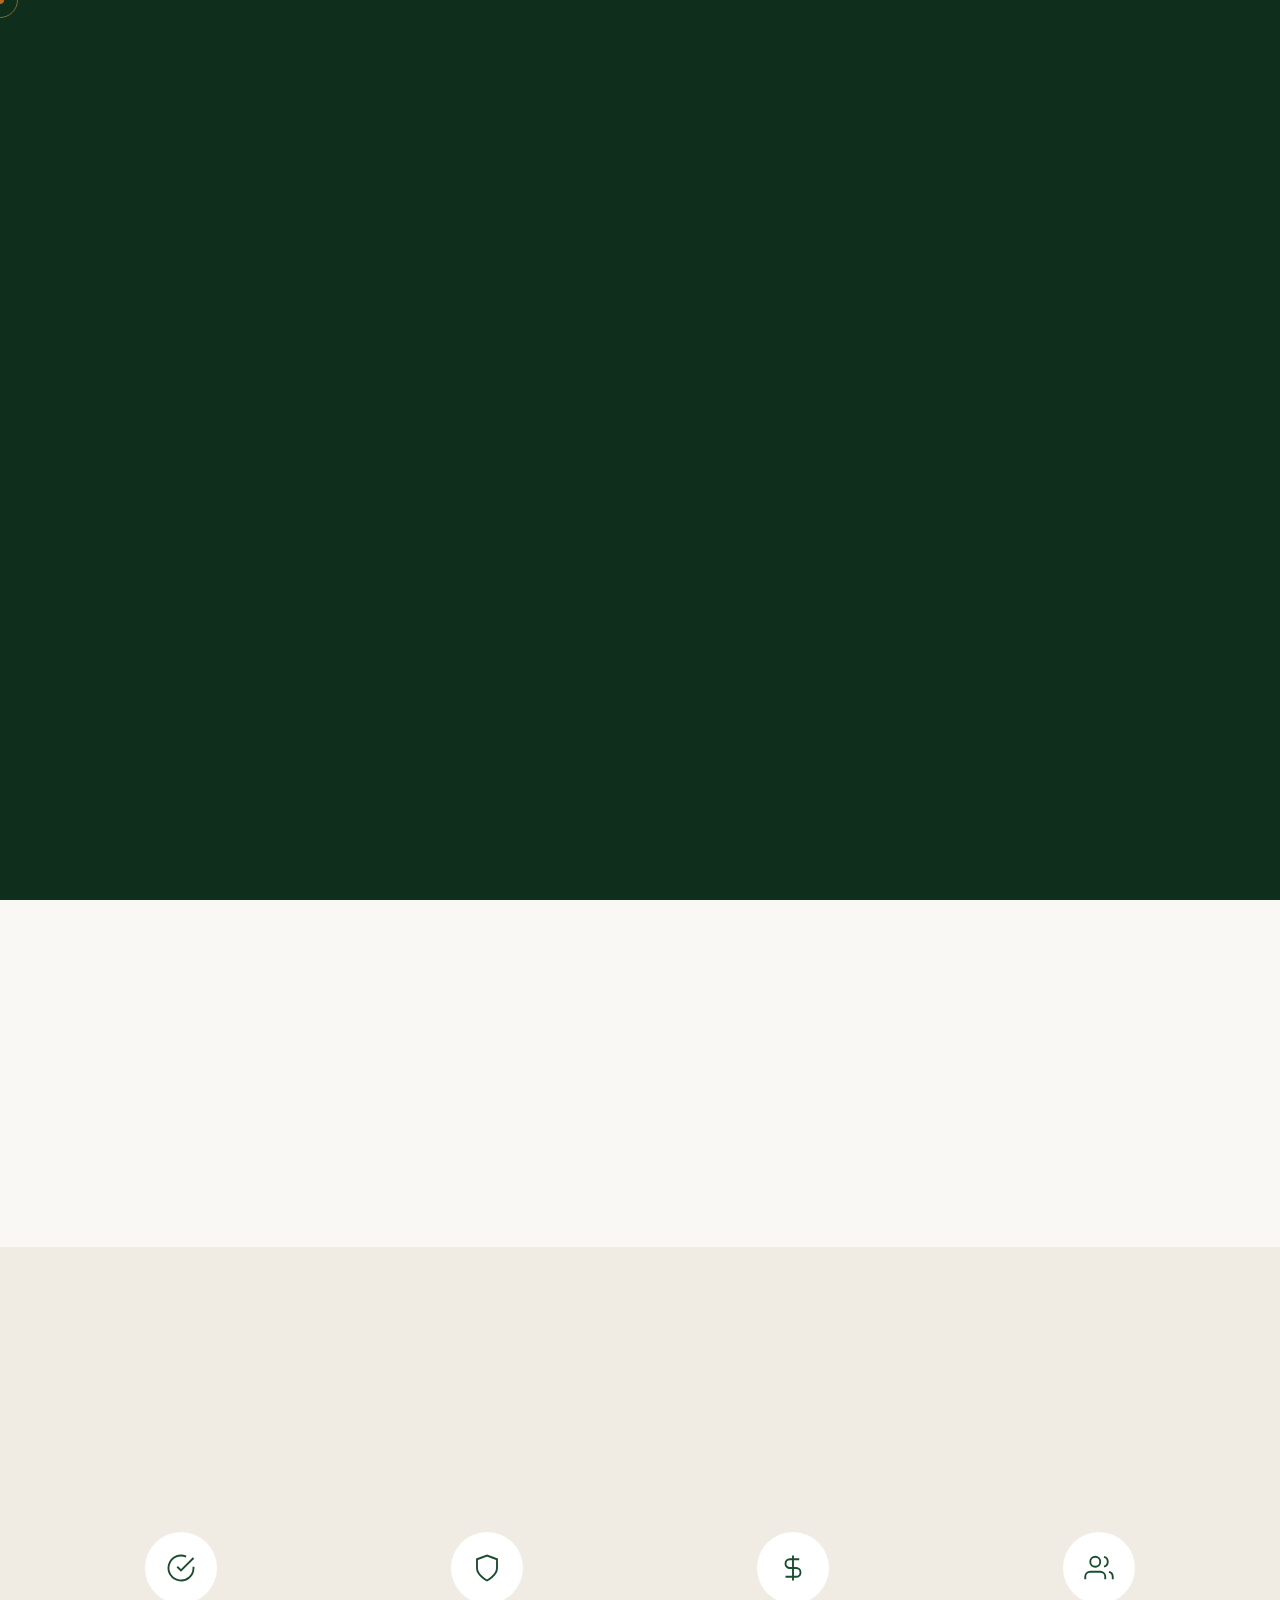
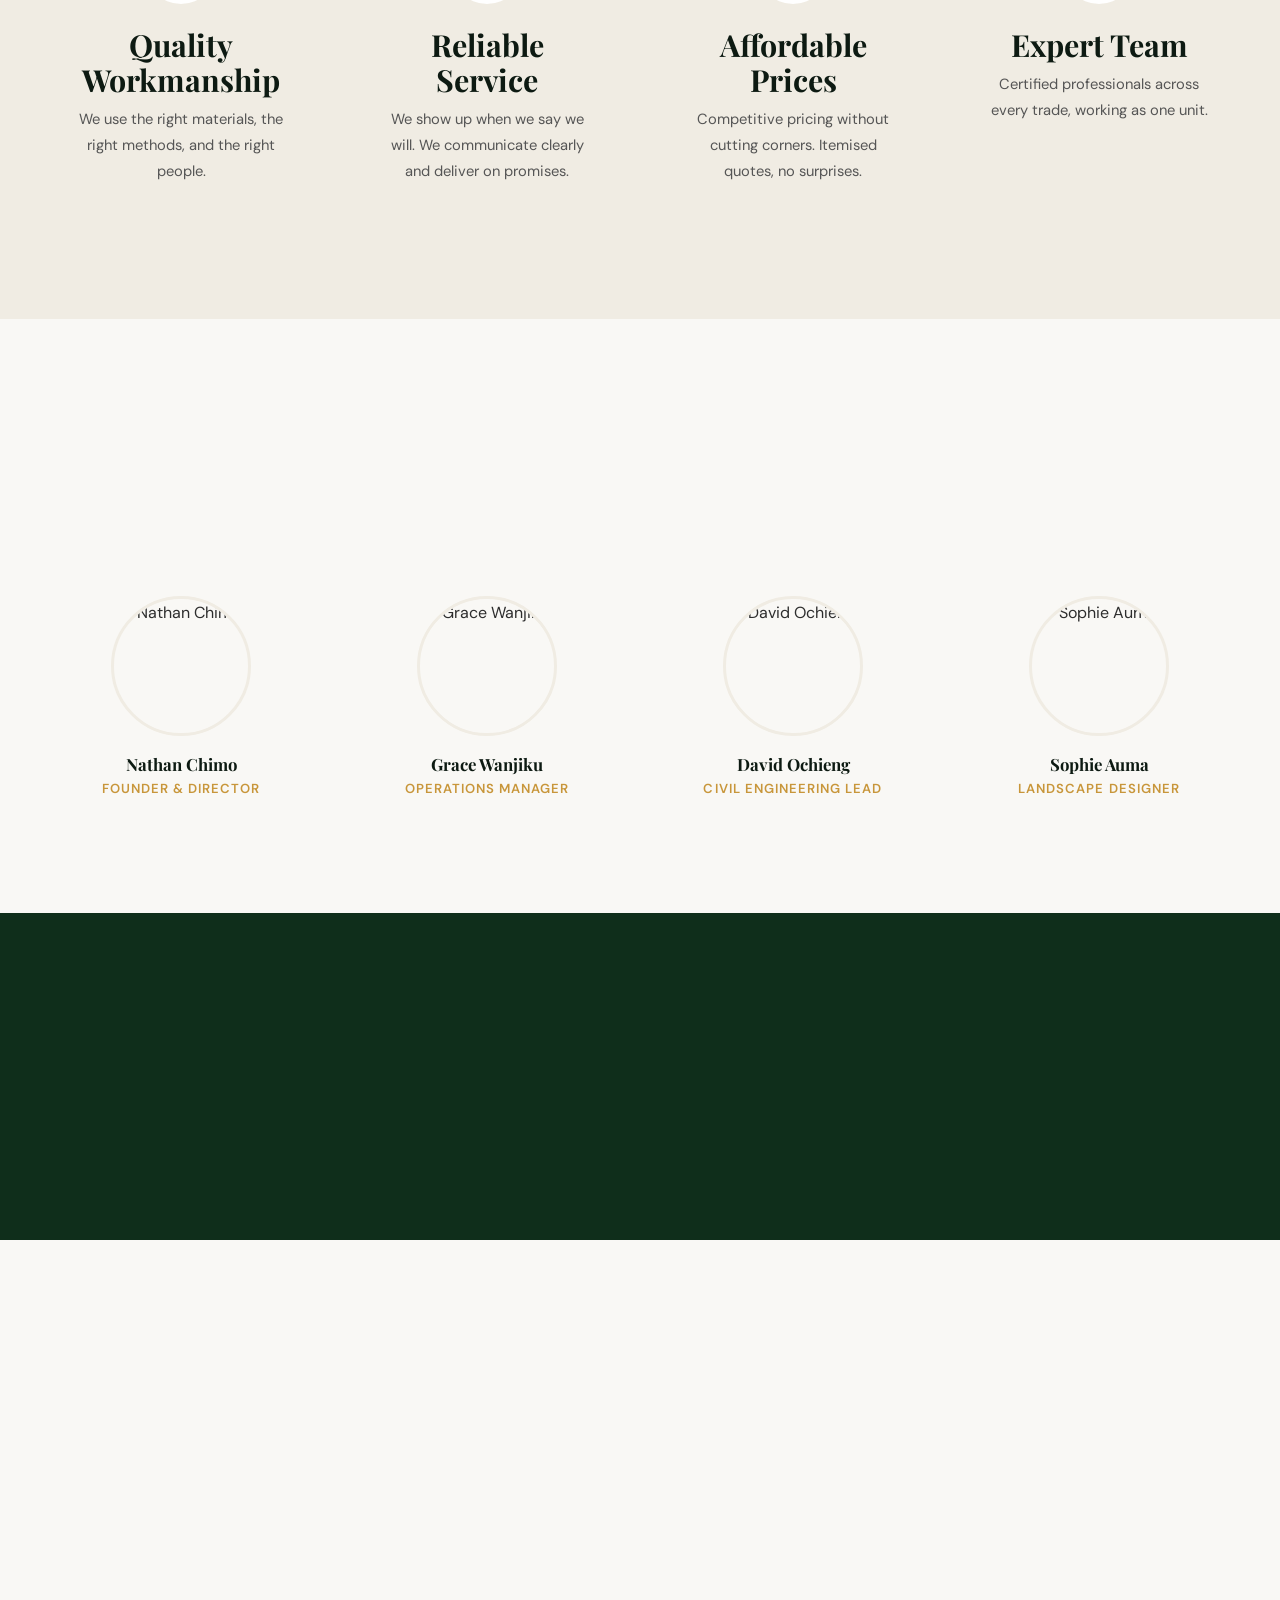
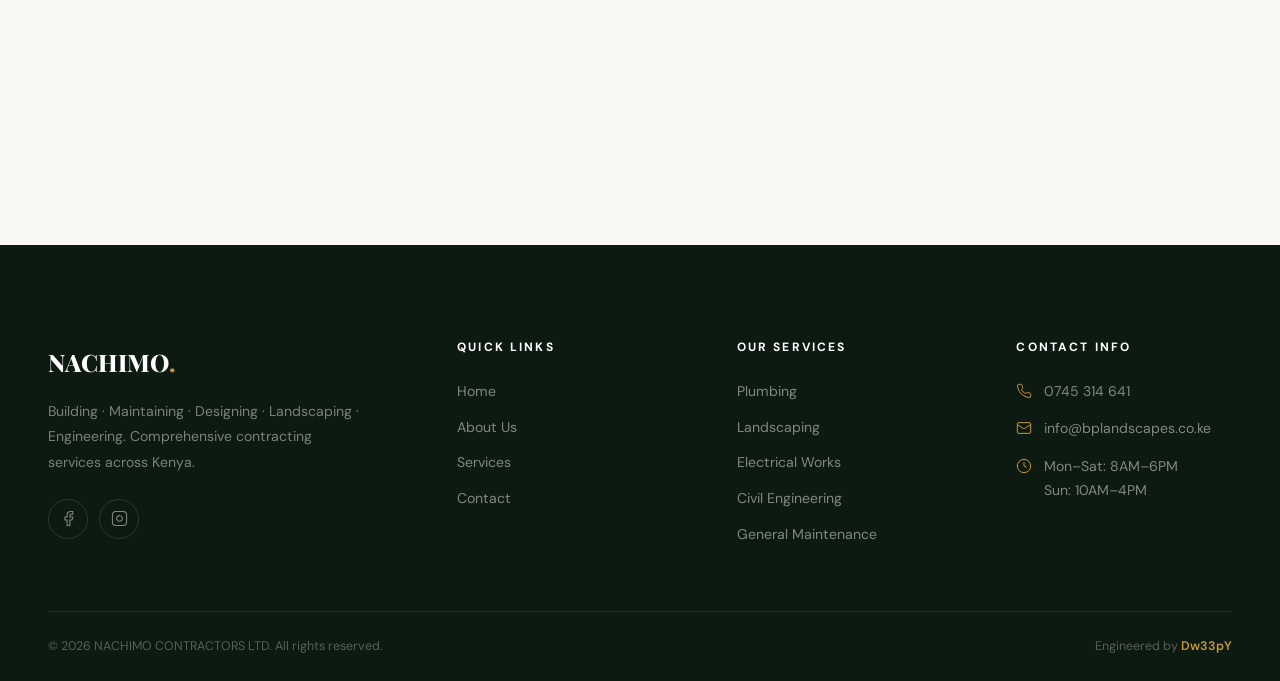
==== commit 3de95170: "update" ====
--- a/about.html
+++ b/about.html
@@ -22,11 +22,11 @@
 
   <nav class="navbar"><div class="container navbar__inner">
     <a href="index.html" class="navbar__logo">NACHIMO<em>.</em></a>
-    <div class="navbar__links"><a href="index.html" class="navbar__link">Home</a><a href="about.html" class="navbar__link is-active">About</a><a href="services.html" class="navbar__link">Services</a><a href="contact.html" class="navbar__link">Contact</a><a href="tel:+254708832478" class="btn btn--secondary btn--lg navbar__cta">Call Now</a></div>
+    <div class="navbar__links"><a href="index.html" class="navbar__link">Home</a><a href="about.html" class="navbar__link is-active">About</a><a href="services.html" class="navbar__link">Services</a><a href="contact.html" class="navbar__link">Contact</a><a href="tel:+254745314641" class="btn btn--secondary btn--lg navbar__cta">Call Now</a></div>
     <button class="hamburger" aria-label="Toggle menu"><span></span><span></span><span></span></button>
   </div></nav>
 
-  <div class="mobile-menu"><a href="index.html" class="mobile-menu__link">Home</a><a href="about.html" class="mobile-menu__link">About</a><a href="services.html" class="mobile-menu__link">Services</a><a href="contact.html" class="mobile-menu__link">Contact</a><a href="tel:+254708832478" class="btn btn--secondary btn--lg mobile-menu__cta">Call Now</a><div class="mobile-menu__info"><p><a href="tel:+254708832478">+254 708 832 478</a></p><p><a href="mailto:info@bplandscapes.co.ke">info@bplandscapes.co.ke</a></p></div></div>
+  <div class="mobile-menu"><a href="index.html" class="mobile-menu__link">Home</a><a href="about.html" class="mobile-menu__link">About</a><a href="services.html" class="mobile-menu__link">Services</a><a href="contact.html" class="mobile-menu__link">Contact</a><a href="tel:+254745314641" class="btn btn--secondary btn--lg mobile-menu__cta">Call Now</a><div class="mobile-menu__info"><p><a href="tel:+254745314641">0745 314 641</a></p><p><a href="mailto:info@bplandscapes.co.ke">info@bplandscapes.co.ke</a></p></div></div>
 
   <section class="page-hero">
     <div class="page-hero__bg"><img src="https://images.unsplash.com/photo-1581094794329-c8112a89af12?q=80&w=2070&auto=format&fit=crop" alt="About NACHIMO" loading="eager"></div>
@@ -48,7 +48,7 @@
           <span class="overline">The Beginning</span>
           <h2>It Started With a <span class="text-accent">Refusal to Compromise</span></h2>
           <p>In 2015, our founder saw a gap in Kenya's contracting industry — too many companies offering individual trades with no accountability. Projects were delayed, communication broke down, and clients were left frustrated.</p>
-          <p>NACHIMO CONTRACTORS LTD was founded on a simple idea: bring every trade under one roof, one management structure, one standard of excellence. Whether you need plumbing, construction, electrical work, or all of the above — one call, one team, one guarantee.</p>
+          <p>NACHIMO CONTRACTORS LTD was founded on a simple idea: bring every trade under one roof, one management structure, one standard of excellence. Whether you need plumbing, landscaping, electrical work, or all of the above — one call, one team, one guarantee.</p>
           <p>Today, with over 500 completed projects across 18 counties, we're one of Kenya's most trusted integrated contracting companies.</p>
         </div>
       </div>
@@ -132,10 +132,10 @@
     <div class="container">
       <div class="cta-banner reveal">
         <h2 class="cta-banner__title">Want to Work With Us?</h2>
-        <p class="cta-banner__text">Whether it's a plumbing repair or a full construction project, we'd love to hear about it.</p>
+        <p class="cta-banner__text">Whether it's a plumbing repair or a full landscaping project, we'd love to hear about it.</p>
         <div class="cta-banner__actions">
           <a href="contact.html" class="btn btn--secondary btn--lg magnetic">Start Your Project <svg xmlns="http://www.w3.org/2000/svg" viewBox="0 0 24 24" fill="none" stroke="currentColor" stroke-width="2"><path d="M5 12h14"/><path d="m12 5 7 7-7 7"/></svg></a>
-          <a href="tel:+254708832478" class="btn btn--outline btn--lg magnetic">Call +254 708 832 478</a>
+          <a href="tel:+254745314641" class="btn btn--outline btn--lg magnetic">Call 0745 314 641</a>
         </div>
       </div>
     </div>
@@ -145,13 +145,13 @@
     <div class="footer__top">
       <div><div class="footer__logo">NACHIMO<em>.</em></div><p class="footer__brand-desc">Building · Maintaining · Designing · Landscaping · Engineering. Comprehensive contracting services across Kenya.</p><div class="footer__socials"><a href="https://facebook.com/NachimoContractors" class="footer__social" aria-label="Facebook" target="_blank"><svg xmlns="http://www.w3.org/2000/svg" viewBox="0 0 24 24" fill="none" stroke="currentColor" stroke-width="1.5"><path d="M18 2h-3a5 5 0 0 0-5 5v3H7v4h3v8h4v-8h3l1-4h-4V7a1 1 0 0 1 1-1h3z"/></svg></a><a href="#" class="footer__social" aria-label="Instagram"><svg xmlns="http://www.w3.org/2000/svg" viewBox="0 0 24 24" fill="none" stroke="currentColor" stroke-width="1.5"><rect width="20" height="20" x="2" y="2" rx="5"/><path d="M16 11.37A4 4 0 1 1 12.63 8 4 4 0 0 1 16 11.37z"/><line x1="17.5" x2="17.51" y1="6.5" y2="6.5"/></svg></a></div></div>
       <div><h4 class="footer__heading">Quick Links</h4><div class="footer__links"><a href="index.html" class="footer__link">Home</a><a href="about.html" class="footer__link">About Us</a><a href="services.html" class="footer__link">Services</a><a href="contact.html" class="footer__link">Contact</a></div></div>
-      <div><h4 class="footer__heading">Our Services</h4><div class="footer__links"><a href="services.html" class="footer__link">Plumbing</a><a href="services.html" class="footer__link">Building & Construction</a><a href="services.html" class="footer__link">Landscaping</a><a href="services.html" class="footer__link">Electrical Works</a><a href="services.html" class="footer__link">Civil Engineering</a></div></div>
-      <div><h4 class="footer__heading">Contact Info</h4><div class="footer__contact-item"><svg xmlns="http://www.w3.org/2000/svg" viewBox="0 0 24 24" fill="none" stroke="currentColor" stroke-width="1.5"><path d="M22 16.92v3a2 2 0 0 1-2.18 2 19.79 19.79 0 0 1-8.63-3.07 19.5 19.5 0 0 1-6-6 19.79 19.79 0 0 1-3.07-8.67A2 2 0 0 1 4.11 2h3a2 2 0 0 1 2 1.72 12.84 12.84 0 0 0 .7 2.81 2 2 0 0 1-.45 2.11L8.09 9.91a16 16 0 0 0 6 6l1.27-1.27a2 2 0 0 1 2.11-.45 12.84 12.84 0 0 0 2.81.7A2 2 0 0 1 22 16.92z"/></svg><span>+254 708 832 478</span></div><div class="footer__contact-item"><svg xmlns="http://www.w3.org/2000/svg" viewBox="0 0 24 24" fill="none" stroke="currentColor" stroke-width="1.5"><rect width="20" height="16" x="2" y="4" rx="2"/><path d="m22 7-8.97 5.7a1.94 1.94 0 0 1-2.06 0L2 7"/></svg><span>info@bplandscapes.co.ke</span></div><div class="footer__contact-item"><svg xmlns="http://www.w3.org/2000/svg" viewBox="0 0 24 24" fill="none" stroke="currentColor" stroke-width="1.5"><circle cx="12" cy="12" r="10"/><polyline points="12 6 12 12 16 14"/></svg><span>Mon–Sat: 8AM–6PM<br>Sun: 10AM–4PM</span></div></div>
+      <div><h4 class="footer__heading">Our Services</h4><div class="footer__links"><a href="services.html" class="footer__link">Plumbing</a><a href="services.html" class="footer__link">Landscaping</a><a href="services.html" class="footer__link">Electrical Works</a><a href="services.html" class="footer__link">Civil Engineering</a><a href="services.html" class="footer__link">General Maintenance</a></div></div>
+      <div><h4 class="footer__heading">Contact Info</h4><div class="footer__contact-item"><svg xmlns="http://www.w3.org/2000/svg" viewBox="0 0 24 24" fill="none" stroke="currentColor" stroke-width="1.5"><path d="M22 16.92v3a2 2 0 0 1-2.18 2 19.79 19.79 0 0 1-8.63-3.07 19.5 19.5 0 0 1-6-6 19.79 19.79 0 0 1-3.07-8.67A2 2 0 0 1 4.11 2h3a2 2 0 0 1 2 1.72 12.84 12.84 0 0 0 .7 2.81 2 2 0 0 1-.45 2.11L8.09 9.91a16 16 0 0 0 6 6l1.27-1.27a2 2 0 0 1 2.11-.45 12.84 12.84 0 0 0 2.81.7A2 2 0 0 1 22 16.92z"/></svg><span>0745 314 641</span></div><div class="footer__contact-item"><svg xmlns="http://www.w3.org/2000/svg" viewBox="0 0 24 24" fill="none" stroke="currentColor" stroke-width="1.5"><rect width="20" height="16" x="2" y="4" rx="2"/><path d="m22 7-8.97 5.7a1.94 1.94 0 0 1-2.06 0L2 7"/></svg><span>info@bplandscapes.co.ke</span></div><div class="footer__contact-item"><svg xmlns="http://www.w3.org/2000/svg" viewBox="0 0 24 24" fill="none" stroke="currentColor" stroke-width="1.5"><circle cx="12" cy="12" r="10"/><polyline points="12 6 12 12 16 14"/></svg><span>Mon–Sat: 8AM–6PM<br>Sun: 10AM–4PM</span></div></div>
     </div>
     <div class="footer__bottom"><span>&copy; 2026 NACHIMO CONTRACTORS LTD. All rights reserved.</span><span class="footer__credit">Engineered by <a href="https://dw33py.netlify.app" target="_blank" rel="noopener">Dw33pY</a></span></div>
   </div></footer>
 
   <button class="back-to-top" aria-label="Back to top"><svg xmlns="http://www.w3.org/2000/svg" viewBox="0 0 24 24" fill="none" stroke="currentColor" stroke-width="2" stroke-linecap="round" stroke-linejoin="round"><path d="m18 15-6-6-6 6"/></svg></button>
-  <a href="https://wa.me/254708832478?text=Hi%20NACHIMO%2C%20I%27d%20like%20to%20enquire%20about%20your%20services." class="whatsapp-btn" target="_blank" rel="noopener" aria-label="Chat on WhatsApp"><span class="whatsapp-btn__pulse"></span><svg xmlns="http://www.w3.org/2000/svg" viewBox="0 0 24 24"><path d="M17.472 14.382c-.297-.149-1.758-.867-2.03-.967-.273-.099-.471-.148-.67.15-.197.297-.767.966-.94 1.164-.173.199-.347.223-.644.075-.297-.15-1.255-.463-2.39-1.475-.883-.788-1.48-1.761-1.653-2.059-.173-.297-.018-.458.13-.606.134-.133.298-.347.446-.52.149-.174.198-.298.298-.497.099-.198.05-.371-.025-.52-.075-.149-.669-1.612-.916-2.207-.242-.579-.487-.5-.669-.51-.173-.008-.371-.01-.57-.01-.198 0-.52.074-.792.372-.272.297-1.04 1.016-1.04 2.479 0 1.462 1.065 2.875 1.213 3.074.149.198 2.096 3.2 5.077 4.487.709.306 1.262.489 1.694.625.712.227 1.36.195 1.871.118.571-.085 1.758-.719 2.006-1.413.248-.694.248-1.289.173-1.413-.074-.124-.272-.198-.57-.347m-5.421 7.403h-.004a9.87 9.87 0 01-5.031-1.378l-.361-.214-3.741.982.998-3.648-.235-.374a9.86 9.86 0 01-1.51-5.26c.001-5.45 4.436-9.884 9.888-9.884 2.64 0 5.122 1.03 6.988 2.898a9.825 9.825 0 012.893 6.994c-.003 5.45-4.437 9.884-9.885 9.884m8.413-18.297A11.815 11.815 0 0012.05 0C5.495 0 .16 5.335.157 11.892c0 2.096.547 4.142 1.588 5.945L.057 24l6.305-1.654a11.882 11.882 0 005.683 1.448h.005c6.554 0 11.89-5.335 11.893-11.893a11.821 11.821 0 00-3.48-8.413z"/></svg></a>
+  <a href="https://wa.me/254745314641?text=Hi%20NACHIMO%2C%20I%27d%20like%20to%20enquire%20about%20your%20services." class="whatsapp-btn" target="_blank" rel="noopener" aria-label="Chat on WhatsApp"><span class="whatsapp-btn__pulse"></span><svg xmlns="http://www.w3.org/2000/svg" viewBox="0 0 24 24"><path d="M17.472 14.382c-.297-.149-1.758-.867-2.03-.967-.273-.099-.471-.148-.67.15-.197.297-.767.966-.94 1.164-.173.199-.347.223-.644.075-.297-.15-1.255-.463-2.39-1.475-.883-.788-1.48-1.761-1.653-2.059-.173-.297-.018-.458.13-.606.134-.133.298-.347.446-.52.149-.174.198-.298.298-.497.099-.198.05-.371-.025-.52-.075-.149-.669-1.612-.916-2.207-.242-.579-.487-.5-.669-.51-.173-.008-.371-.01-.57-.01-.198 0-.52.074-.792.372-.272.297-1.04 1.016-1.04 2.479 0 1.462 1.065 2.875 1.213 3.074.149.198 2.096 3.2 5.077 4.487.709.306 1.262.489 1.694.625.712.227 1.36.195 1.871.118.571-.085 1.758-.719 2.006-1.413.248-.694.248-1.289.173-1.413-.074-.124-.272-.198-.57-.347m-5.421 7.403h-.004a9.87 9.87 0 01-5.031-1.378l-.361-.214-3.741.982.998-3.648-.235-.374a9.86 9.86 0 01-1.51-5.26c.001-5.45 4.436-9.884 9.888-9.884 2.64 0 5.122 1.03 6.988 2.898a9.825 9.825 0 012.893 6.994c-.003 5.45-4.437 9.884-9.885 9.884m8.413-18.297A11.815 11.815 0 0012.05 0C5.495 0 .16 5.335.157 11.892c0 2.096.547 4.142 1.588 5.945L.057 24l6.305-1.654a11.882 11.882 0 005.683 1.448h.005c6.554 0 11.89-5.335 11.893-11.893a11.821 11.821 0 00-3.48-8.413z"/></svg></a>
 </body>
 </html>
--- a/css/styles.css
+++ b/css/styles.css
@@ -154,19 +154,81 @@
 .mobile-menu__info a { color: var(--c-secondary); }
 
 /* ——— HERO ——— */
-.hero { position: relative; min-height: 100vh; min-height: 100svh; display: flex; align-items: center; overflow: hidden; }
+.hero { 
+  height: 100svh; /* Small Viewport Height fixes mobile browser chrome issues */
+  min-height: 600px; 
+  max-height: 1200px;
+  display: flex; 
+  align-items: center; 
+  justify-content: center;
+  overflow: hidden; 
+  position: relative;
+}
 .hero__bg { position: absolute; inset: 0; z-index: 0; }
 .hero__bg img { width: 100%; height: 100%; object-fit: cover; transform: scale(1.08); }
 .hero__overlay { position: absolute; inset: 0; background: linear-gradient(160deg, rgba(13,20,14,0.93) 0%, rgba(26,77,46,0.72) 45%, rgba(13,20,14,0.55) 100%); z-index: 1; }
-.hero__content { position: relative; z-index: 2; max-width: 800px; padding-top: var(--sp-3xl); padding-bottom: var(--sp-2xl); }
+.hero__content { 
+  position: relative;
+  z-index: 2;
+  max-width: 900px;
+  width: 100%;
+  text-align: center;
+  padding: 0 var(--pad);
+  margin-top: 60px; /* Offset for navbar */
+}
 .hero__overline { display: inline-block; font-size: 0.72rem; font-weight: 700; letter-spacing: 0.28em; text-transform: uppercase; color: var(--c-secondary); margin-bottom: 1.5rem; opacity: 0; transform: translateY(20px); }
-.hero__title { color: var(--c-white); margin-bottom: 1.5rem; }
-.hero__title .line { display: block; overflow: hidden; }
-.hero__title .line-inner { display: block; transform: translateY(110%); }
-.hero__desc { font-size: 1.1rem; color: rgba(255,255,255,0.82); max-width: 540px; margin-bottom: 2.5rem; opacity: 0; transform: translateY(20px); }
-.hero__actions { display: flex; flex-wrap: wrap; gap: 1rem; opacity: 0; transform: translateY(20px);
-  padding: 10px 50px ; margin-top: 5px;}
-.hero__badge { position: absolute; bottom: var(--sp-xl); right: var(--pad); z-index: 2; display: flex; align-items: center; gap: 0.75rem; background: rgba(255,255,255,0.08); backdrop-filter: blur(10px); border: 1px solid rgba(255,255,255,0.12); border-radius: var(--radius-md); padding: 1rem 1.5rem; opacity: 0; transform: translateY(20px); }
+
+.hero__title { 
+  color: var(--c-white); 
+  margin-bottom: 1.2rem; 
+  font-size: clamp(2.4rem, 6vw, 5rem); 
+  line-height: 1.05;
+}
+.hero__desc { 
+  font-size: clamp(0.95rem, 1.5vw, 1.15rem); 
+  color: rgba(255,255,255,0.85); 
+  max-width: 600px; 
+  margin: 0 auto 2rem; 
+  opacity: 0; transform: translateY(20px); 
+  line-height: 1.6;
+}
+.hero__actions { 
+  display: flex; 
+  justify-content: center;
+  flex-wrap: wrap; 
+  gap: 1rem; 
+  opacity: 0; transform: translateY(20px); 
+}
+.hero__badge { 
+  position: absolute; 
+  bottom: 2rem; 
+  right: 2rem; 
+  z-index: 2; 
+  background: rgba(255,255,255,0.08); 
+  backdrop-filter: blur(10px); 
+  border: 1px solid rgba(255,255,255,0.1); 
+  border-radius: var(--radius-md); 
+  padding: 1rem 1.5rem; 
+  opacity: 0; transform: translateY(20px); 
+}
+
+.hero__scroll { 
+  position: absolute; 
+  bottom: 2rem; 
+  left: 50%; 
+  transform: translateX(-50%); 
+  z-index: 2; 
+  display: flex; 
+  flex-direction: column; 
+  align-items: center; 
+  gap: 0.5rem; 
+  color: rgba(255,255,255,0.4); 
+  font-size: 0.65rem; 
+  letter-spacing: 0.18em; 
+  text-transform: uppercase; 
+}
+.hero__scroll-line { width: 1px; height: 40px; background: linear-gradient(to bottom, var(--c-secondary), transparent); animation: scrollPulse 2s ease-in-out infinite; }
+
 @media(max-width:767px) { .hero__badge { display: none; } }
 .hero__badge-text { font-size: 0.72rem; color: rgba(255,255,255,0.6); text-transform: uppercase; letter-spacing: 0.1em; }
 .hero__badge-num { font-family: var(--font-heading); font-size: 1.5rem; font-weight: 700; color: var(--c-secondary); line-height: 1; }
@@ -370,106 +432,48 @@
 /* =============================================
    BENTO GRID LAYOUT (Services Page)
    ============================================= */
-
 .bento-grid {
-  display: grid;
-  grid-template-columns: 1fr;
-  gap: 1.5rem;
-}
-
-@media(min-width: 768px) {
-  .bento-grid { grid-template-columns: repeat(2, 1fr); }
-}
-
-@media(min-width: 1024px) {
-  .bento-grid { grid-template-columns: repeat(4, 1fr); }
+  display: grid; grid-template-columns: 1fr; gap: 1.5rem;
+}
+@media(min-width: 768px) { .bento-grid { grid-template-columns: repeat(2, 1fr); } }
+@media(min-width: 1024px) { 
+  .bento-grid { grid-template-columns: repeat(4, 1fr); } 
   .bento-item--large { grid-column: span 2; grid-row: span 2; }
   .bento-item--tall { grid-row: span 2; }
   .bento-item--wide { grid-column: span 2; }
 }
 
 .bento-item {
-  position: relative;
-  border-radius: var(--radius-lg);
-  overflow: hidden;
-  min-height: 300px;
-  display: flex;
-  flex-direction: column;
-  justify-content: flex-end;
-  padding: var(--sp-lg);
-  color: var(--c-white);
-  cursor: pointer;
+  position: relative; border-radius: var(--radius-lg); overflow: hidden;
+  min-height: 300px; display: flex; flex-direction: column; justify-content: flex-end;
+  padding: var(--sp-lg); color: var(--c-white); cursor: pointer;
   transition: transform 0.5s var(--ease-out), box-shadow 0.5s var(--ease-out);
   box-shadow: 0 4px 20px rgba(0,0,0,0.15);
 }
-
-.bento-item--large, .bento-item--tall {
-  min-height: 500px;
-}
-
-.bento-item:hover {
-  transform: translateY(-6px) scale(1.01);
-  box-shadow: 0 20px 50px rgba(0,0,0,0.35);
-  z-index: 2;
-}
-
-.bento-item__bg {
-  position: absolute; 
-  inset: 0; 
-  width: 100%; 
-  height: 100%; 
-  object-fit: cover;
-  transition: transform 0.8s var(--ease-out);
-  z-index: 0;
-}
-
-.bento-item:hover .bento-item__bg { 
-  transform: scale(1.08); 
-}
-
-.bento-item__overlay {
-  position: absolute; 
-  inset: 0; 
-  z-index: 1;
-  background: linear-gradient(to top, rgba(13,26,18,0.92) 0%, rgba(13,26,18,0.4) 60%, rgba(13,26,18,0.1) 100%);
-  transition: background 0.5s;
-}
-
-.bento-item:hover .bento-item__overlay {
-  background: linear-gradient(to top, rgba(13,26,18,0.98) 0%, rgba(13,26,18,0.7) 70%, rgba(13,26,18,0.3) 100%);
-}
-
-.bento-item__content { 
-  position: relative; 
-  z-index: 2; 
-}
-
-.bento-item__content h3 {
-  color: var(--c-white);
-  margin-bottom: 0.5rem;
-  font-size: clamp(1.3rem, 2vw, 1.6rem);
-}
-
-.bento-item__content p {
-  color: rgba(255,255,255,0.75);
-  font-size: 0.92rem;
-  margin-bottom: 1.25rem;
-  max-width: 400px;
-}
-
-/* Small items hide description text to keep it clean */
-.bento-item:not(.bento-item--large):not(.bento-item--tall):not(.bento-item--wide) .bento-item__content p {
-  font-size: 0.85rem;
-  margin-bottom: 0;
-  display: -webkit-box;
-  -webkit-line-clamp: 2;
-  -webkit-box-orient: vertical;
-  overflow: hidden;
-}
-
-.bento-item .overline {
-  margin-bottom: 0.5rem;
-}
+.bento-item--large, .bento-item--tall { min-height: 500px; }
+.bento-item:hover { transform: translateY(-6px) scale(1.01); box-shadow: 0 20px 50px rgba(0,0,0,0.35); z-index: 2; }
+
+.bento-item__bg { position: absolute; inset: 0; width: 100%; height: 100%; object-fit: cover; transition: transform 0.8s var(--ease-out); z-index: 0; }
+.bento-item:hover .bento-item__bg { transform: scale(1.08); }
+
+.bento-item__overlay { position: absolute; inset: 0; z-index: 1; background: linear-gradient(to top, rgba(13,26,18,0.95) 0%, rgba(13,26,18,0.4) 60%, rgba(13,26,18,0.1) 100%); transition: background 0.5s; }
+.bento-item:hover .bento-item__overlay { background: linear-gradient(to top, rgba(13,26,18,0.98) 0%, rgba(13,26,18,0.7) 70%, rgba(13,26,18,0.3) 100%); }
+
+.bento-item__content { position: relative; z-index: 2; }
+.bento-item__content h3 { color: var(--c-white); margin-bottom: 0.5rem; font-size: clamp(1.3rem, 2vw, 1.6rem); }
+.bento-item__content p { color: rgba(255,255,255,0.75); font-size: 0.92rem; margin-bottom: 0; }
+
+/* Smaller grid for the 20 landscaping items at the bottom of services page */
+.landscape-grid {
+  display: grid; grid-template-columns: repeat(auto-fill, minmax(250px, 1fr)); gap: 1.5rem; margin-top: 3rem;
+}
+.landscape-card {
+  background: var(--c-white); border: 1px solid var(--c-border); border-radius: var(--radius-md);
+  padding: 1.5rem; transition: all 0.3s; cursor: pointer;
+}
+.landscape-card:hover { border-color: var(--c-secondary); transform: translateY(-3px); box-shadow: var(--shadow-md); }
+.landscape-card h4 { font-size: 1rem; color: var(--c-dark); margin-bottom: 0.5rem; }
+.landscape-card p { font-size: 0.85rem; color: var(--c-text-muted); margin-bottom: 0; }
 
 /* =============================================
    HOME SERVICE CARDS VISIBILITY FIX
@@ -483,4 +487,51 @@
   }
   .bento-item { min-height: 250px; }
   .bento-item--large, .bento-item--tall { min-height: 300px; }
+}
+
+/* =============================================
+   SERVICE MODAL
+   ============================================= */
+.modal-overlay {
+  position: fixed; inset: 0; 
+  background: rgba(13,26,18,0.85);
+  backdrop-filter: blur(12px); -webkit-backdrop-filter: blur(12px);
+  z-index: 10002; display: flex; align-items: center; justify-content: center; padding: 1rem;
+  opacity: 0; visibility: hidden; transition: all 0.4s ease;
+}
+.modal-overlay.is-active { opacity: 1; visibility: visible; }
+
+.modal-box {
+  background: var(--c-white); border-radius: var(--radius-xl); 
+  padding: clamp(2rem, 4vw, 3rem); max-width: 700px; width: 100%; 
+  max-height: 85vh; overflow-y: auto; position: relative;
+  transform: translateY(40px) scale(0.95); transition: transform 0.5s var(--ease-out); 
+  box-shadow: var(--shadow-xl); text-align: left;
+}
+.modal-overlay.is-active .modal-box { transform: translateY(0) scale(1); }
+
+.modal-close {
+  position: absolute; top: 1.5rem; right: 1.5rem; width: 40px; height: 40px; 
+  background: var(--c-cream); border-radius: var(--radius-full); 
+  display: flex; align-items: center; justify-content: center;
+  transition: all 0.3s; cursor: pointer; border: none;
+}
+.modal-close svg { width: 20px; height: 20px; color: var(--c-dark); }
+.modal-close:hover { background: var(--c-secondary); }
+.modal-close:hover svg { color: white; }
+
+.modal-content h2 { font-size: clamp(1.6rem, 3vw, 2.2rem); margin-bottom: 1rem; }
+.modal-content p { font-size: 1rem; line-height: 1.8; color: var(--c-text-light); margin-bottom: 1.5rem; }
+.modal-content .modal-sublist { 
+  display: grid; grid-template-columns: 1fr 1fr; gap: 1rem; margin-bottom: 2rem; 
+}
+.modal-content .modal-sublist-item { 
+  background: var(--c-cream); padding: 1rem; border-radius: var(--radius-md); font-size: 0.9rem; font-weight: 600; color: var(--c-dark);
+  display: flex; align-items: center; gap: 0.5rem;
+}
+.modal-content .modal-sublist-item::before { content: '•'; color: var(--c-secondary); font-size: 1.2rem; }
+.modal-content .btn { width: 100%; justify-content: center; }
+
+@media(max-width: 600px) {
+  .modal-content .modal-sublist { grid-template-columns: 1fr; }
 }
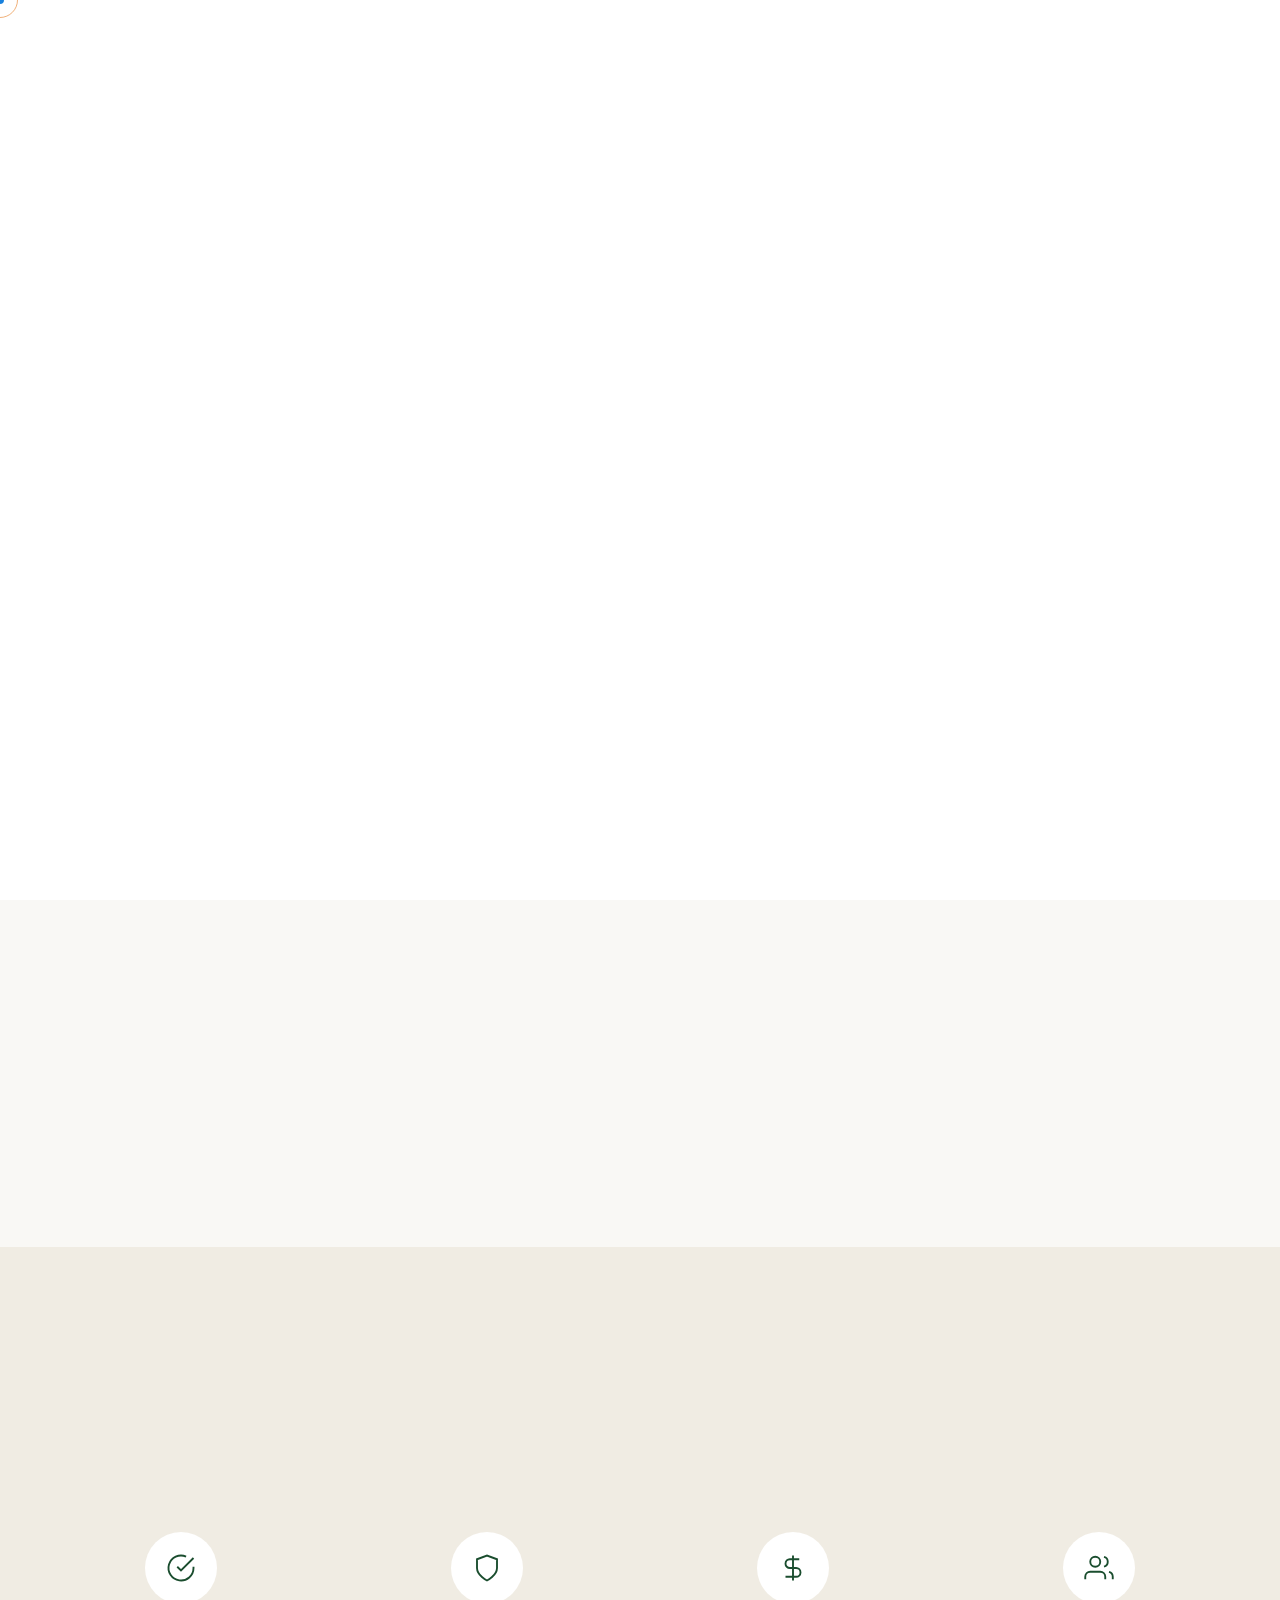
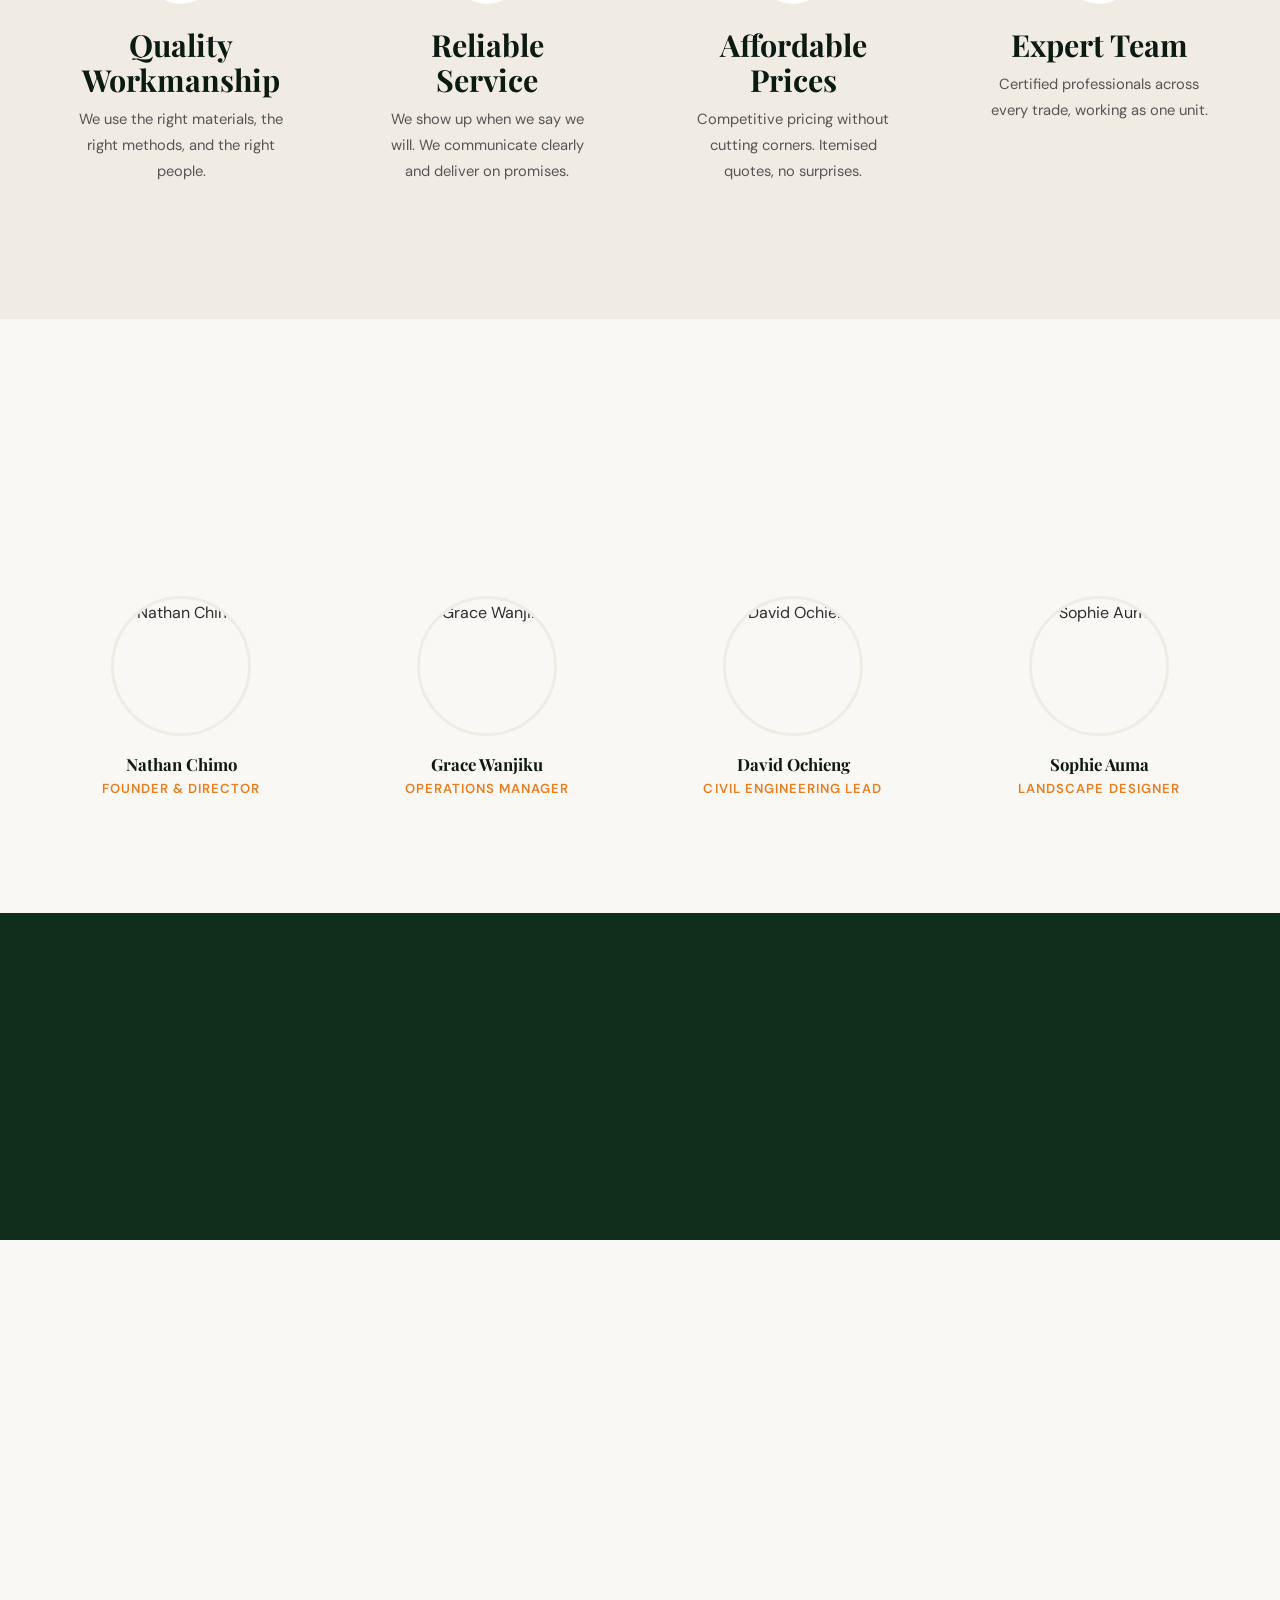
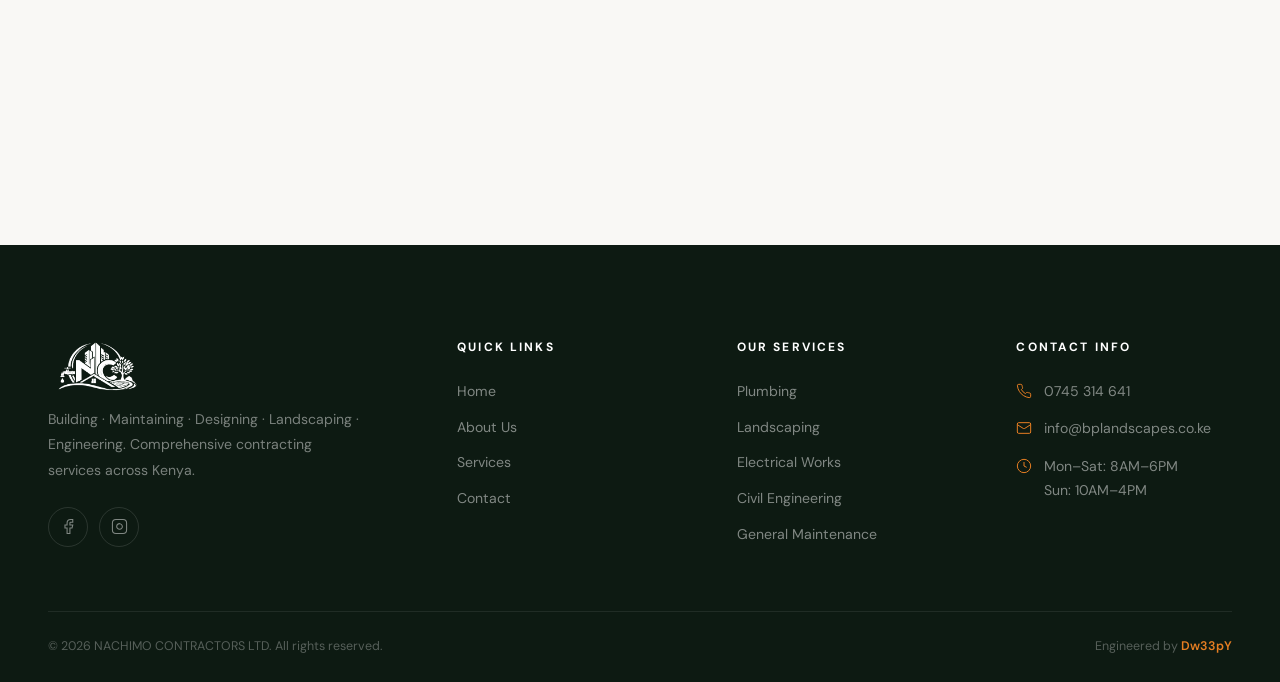
==== commit 464961f5: "update" ====
--- a/about.html
+++ b/about.html
@@ -17,11 +17,38 @@
 </head>
 <body>
 
-  <div class="preloader"><div class="preloader__word"><span class="preloader__char">N</span><span class="preloader__char">A</span><span class="preloader__char">C</span><span class="preloader__char">H</span><span class="preloader__char">I</span><span class="preloader__char">M</span><span class="preloader__char">O</span></div><div class="preloader__line"></div><div class="preloader__sub">Contractors Ltd</div></div>
-  <div class="cursor" id="cursor"></div><div class="cursor-follower" id="cursor-follower"></div>
+  <div class="preloader">
+    <img src="preloader.jpg" alt="NACHIMO Logo" class="preloader__logo">
+    <div class="preloader__line"></div>
+    <div class="preloader__sub">Contractors Ltd</div>
+  </div>
 
-  <nav class="navbar"><div class="container navbar__inner">
-    <a href="index.html" class="navbar__logo">NACHIMO<em>.</em></a>
+
+  <!-- Custom Cursor -->
+  <div class="cursor" id="cursor"></div>
+  <div class="cursor-follower" id="cursor-follower"></div>
+
+  <!-- Service Modal -->
+  <div class="modal-overlay" id="serviceModal">
+    <div class="modal-box">
+      <button class="modal-close" id="modalClose"><svg xmlns="http://www.w3.org/2000/svg" viewBox="0 0 24 24" fill="none" stroke="currentColor" stroke-width="2"><line x1="18" y1="6" x2="6" y2="18"/><line x1="6" y1="6" x2="18" y2="18"/></svg></button>
+      <div class="modal-content">
+        <span class="overline" id="modalOverline">Service Detail</span>
+        <h2 id="modalTitle">Service Title</h2>
+        <p id="modalDesc">Description goes here...</p>
+        <div class="modal-sublist" id="modalList"></div>
+        <a href="contact.html" class="btn btn--primary">Get a Quote <svg xmlns="http://www.w3.org/2000/svg" viewBox="0 0 24 24" fill="none" stroke="currentColor" stroke-width="2"><path d="M5 12h14"/><path d="m12 5 7 7-7 7"/></svg></a>
+      </div>
+    </div>
+  </div>
+
+ 
+  <!-- Navigation -->
+<nav class="navbar">
+    <div class="container navbar__inner">
+      <a href="index.html" class="navbar__logo">
+        <img src="logo.png" alt="NACHIMO Contractors LTD">
+      </a>
     <div class="navbar__links"><a href="index.html" class="navbar__link">Home</a><a href="about.html" class="navbar__link is-active">About</a><a href="services.html" class="navbar__link">Services</a><a href="contact.html" class="navbar__link">Contact</a><a href="tel:+254745314641" class="btn btn--secondary btn--lg navbar__cta">Call Now</a></div>
     <button class="hamburger" aria-label="Toggle menu"><span></span><span></span><span></span></button>
   </div></nav>
@@ -143,7 +170,10 @@
 
   <footer class="footer" style="margin-top:var(--sp-2xl);"><div class="container">
     <div class="footer__top">
-      <div><div class="footer__logo">NACHIMO<em>.</em></div><p class="footer__brand-desc">Building · Maintaining · Designing · Landscaping · Engineering. Comprehensive contracting services across Kenya.</p><div class="footer__socials"><a href="https://facebook.com/NachimoContractors" class="footer__social" aria-label="Facebook" target="_blank"><svg xmlns="http://www.w3.org/2000/svg" viewBox="0 0 24 24" fill="none" stroke="currentColor" stroke-width="1.5"><path d="M18 2h-3a5 5 0 0 0-5 5v3H7v4h3v8h4v-8h3l1-4h-4V7a1 1 0 0 1 1-1h3z"/></svg></a><a href="#" class="footer__social" aria-label="Instagram"><svg xmlns="http://www.w3.org/2000/svg" viewBox="0 0 24 24" fill="none" stroke="currentColor" stroke-width="1.5"><rect width="20" height="20" x="2" y="2" rx="5"/><path d="M16 11.37A4 4 0 1 1 12.63 8 4 4 0 0 1 16 11.37z"/><line x1="17.5" x2="17.51" y1="6.5" y2="6.5"/></svg></a></div></div>
+      <div>       <div>
+         <a href="index.html" class="footer__logo">
+           <img src="logo.png" alt="NACHIMO Contractors LTD">
+         </a></div><p class="footer__brand-desc">Building · Maintaining · Designing · Landscaping · Engineering. Comprehensive contracting services across Kenya.</p><div class="footer__socials"><a href="https://facebook.com/NachimoContractors" class="footer__social" aria-label="Facebook" target="_blank"><svg xmlns="http://www.w3.org/2000/svg" viewBox="0 0 24 24" fill="none" stroke="currentColor" stroke-width="1.5"><path d="M18 2h-3a5 5 0 0 0-5 5v3H7v4h3v8h4v-8h3l1-4h-4V7a1 1 0 0 1 1-1h3z"/></svg></a><a href="#" class="footer__social" aria-label="Instagram"><svg xmlns="http://www.w3.org/2000/svg" viewBox="0 0 24 24" fill="none" stroke="currentColor" stroke-width="1.5"><rect width="20" height="20" x="2" y="2" rx="5"/><path d="M16 11.37A4 4 0 1 1 12.63 8 4 4 0 0 1 16 11.37z"/><line x1="17.5" x2="17.51" y1="6.5" y2="6.5"/></svg></a></div></div>
       <div><h4 class="footer__heading">Quick Links</h4><div class="footer__links"><a href="index.html" class="footer__link">Home</a><a href="about.html" class="footer__link">About Us</a><a href="services.html" class="footer__link">Services</a><a href="contact.html" class="footer__link">Contact</a></div></div>
       <div><h4 class="footer__heading">Our Services</h4><div class="footer__links"><a href="services.html" class="footer__link">Plumbing</a><a href="services.html" class="footer__link">Landscaping</a><a href="services.html" class="footer__link">Electrical Works</a><a href="services.html" class="footer__link">Civil Engineering</a><a href="services.html" class="footer__link">General Maintenance</a></div></div>
       <div><h4 class="footer__heading">Contact Info</h4><div class="footer__contact-item"><svg xmlns="http://www.w3.org/2000/svg" viewBox="0 0 24 24" fill="none" stroke="currentColor" stroke-width="1.5"><path d="M22 16.92v3a2 2 0 0 1-2.18 2 19.79 19.79 0 0 1-8.63-3.07 19.5 19.5 0 0 1-6-6 19.79 19.79 0 0 1-3.07-8.67A2 2 0 0 1 4.11 2h3a2 2 0 0 1 2 1.72 12.84 12.84 0 0 0 .7 2.81 2 2 0 0 1-.45 2.11L8.09 9.91a16 16 0 0 0 6 6l1.27-1.27a2 2 0 0 1 2.11-.45 12.84 12.84 0 0 0 2.81.7A2 2 0 0 1 22 16.92z"/></svg><span>0745 314 641</span></div><div class="footer__contact-item"><svg xmlns="http://www.w3.org/2000/svg" viewBox="0 0 24 24" fill="none" stroke="currentColor" stroke-width="1.5"><rect width="20" height="16" x="2" y="4" rx="2"/><path d="m22 7-8.97 5.7a1.94 1.94 0 0 1-2.06 0L2 7"/></svg><span>info@bplandscapes.co.ke</span></div><div class="footer__contact-item"><svg xmlns="http://www.w3.org/2000/svg" viewBox="0 0 24 24" fill="none" stroke="currentColor" stroke-width="1.5"><circle cx="12" cy="12" r="10"/><polyline points="12 6 12 12 16 14"/></svg><span>Mon–Sat: 8AM–6PM<br>Sun: 10AM–4PM</span></div></div>
--- a/css/styles.css
+++ b/css/styles.css
@@ -1,17 +1,16 @@
 /* =============================================
    NACHIMO CONTRACTORS LTD — Design System
-   Engineered by Dw33pY
    ============================================= */
 
 /* ——— CUSTOM PROPERTIES ——— */
 :root {
-  --c-primary: #1a4d2e;
+  --c-primary: #1a4d2e;        
   --c-primary-light: #2a6b42;
   --c-primary-dark: #0f2e1b;
-  --c-secondary: #c8963a;
-  --c-secondary-light: #daa94f;
-  --c-secondary-dark: #a67b2e;
-  --c-accent: #2ea77a;
+  --c-secondary: #e67e22;      
+  --c-secondary-light: #f39c12;
+  --c-secondary-dark: #d35400;
+  --c-accent: #3498db;         
   --c-light: #f9f8f5;
   --c-cream: #f0ece3;
   --c-dark: #0d1a12;
@@ -42,10 +41,10 @@
   --container: 1280px; --pad: clamp(1.25rem, 4vw, 3rem); --nav-h: 76px;
 }
 
-/* ——— RESET (Fix cursor bug) ——— */
+/* ——— RESET ——— */
 *, *::before, *::after { margin:0; padding:0; box-sizing:border-box; }
-html { scroll-behavior: smooth; -webkit-font-smoothing: antialiased; }
-body { font-family: var(--font-body); font-size: 16px; line-height: 1.75; color: var(--c-text); background: var(--c-light); overflow-x: hidden; }
+html { scroll-behavior: smooth; -webkit-font-smoothing: antialiased; -webkit-text-size-adjust: 100%; }
+body { font-family: var(--font-body); font-size: 16px; line-height: 1.75; color: var(--c-text); background: var(--c-light); overflow-x: hidden; width: 100%; }
 body.no-scroll { overflow: hidden; }
 img { display: block; max-width: 100%; height: auto; }
 a { text-decoration: none; color: inherit; transition: color var(--t-fast); }
@@ -57,12 +56,10 @@
 ::-webkit-scrollbar-track { background: var(--c-light); }
 ::-webkit-scrollbar-thumb { background: var(--c-primary-light); border-radius: 4px; }
 
-/* ——— CUSTOM CURSOR (desktop only) ——— */
+/* ——— CUSTOM CURSOR ——— */
 .cursor { width: 8px; height: 8px; background: var(--c-secondary); border-radius: 50%; position: fixed; top: 0; left: 0; pointer-events: none; z-index: 10001; transform: translate(-50%, -50%); mix-blend-mode: difference; transition: opacity 0.3s; }
-.cursor-follower { width: 36px; height: 36px; border: 1.5px solid rgba(200,150,58,0.6); border-radius: 50%; position: fixed; top: 0; left: 0; pointer-events: none; z-index: 10000; transform: translate(-50%, -50%); transition: width 0.35s var(--ease-out), height 0.35s var(--ease-out), border-color 0.35s, opacity 0.35s; }
+.cursor-follower { width: 36px; height: 36px; border: 1.5px solid rgba(230, 126, 34, 0.6); border-radius: 50%; position: fixed; top: 0; left: 0; pointer-events: none; z-index: 10000; transform: translate(-50%, -50%); transition: width 0.35s var(--ease-out), height 0.35s var(--ease-out), border-color 0.35s, opacity 0.35s; }
 @media(max-width:1023px) { .cursor, .cursor-follower { display: none !important; } }
-
-
 
 /* ——— TYPOGRAPHY ——— */
 h1,h2,h3,h4,h5,h6 { font-family: var(--font-heading); font-weight: 700; line-height: 1.15; color: var(--c-dark); margin-bottom: 0.5em; }
@@ -94,7 +91,7 @@
 .btn--primary { background: var(--c-primary); color: var(--c-white); }
 .btn--primary:hover { background: var(--c-primary-light); transform: translateY(-2px); box-shadow: var(--shadow-md); }
 .btn--secondary { background: var(--c-secondary); color: var(--c-dark); }
-.btn--secondary:hover { background: var(--c-secondary-light); transform: translateY(-2px); box-shadow: 0 0 30px rgba(200,150,58,0.3); }
+.btn--secondary:hover { background: var(--c-secondary-light); transform: translateY(-2px); box-shadow: 0 0 30px rgba(230, 126, 34, 0.3); }
 .btn--outline { border: 1.5px solid var(--c-white); color: var(--c-white); background: transparent; }
 .btn--outline:hover { background: var(--c-white); color: var(--c-primary); transform: translateY(-2px); }
 .btn--outline-dark { border: 1.5px solid var(--c-primary); color: var(--c-primary); background: transparent; }
@@ -113,126 +110,61 @@
 .sh p:last-child { margin-bottom: 0; }
 
 /* ——— PRELOADER ——— */
-.preloader { position: fixed; inset: 0; z-index: 10000; background: var(--c-primary-dark); display: flex; flex-direction: column; align-items: center; justify-content: center; transition: opacity 0.6s ease, visibility 0.6s ease; }
+.preloader { position: fixed; inset: 0; z-index: 10000; background: #ffffff; display: flex; flex-direction: column; align-items: center; justify-content: center; transition: opacity 0.6s ease, visibility 0.6s ease; }
 .preloader.is-hidden { opacity: 0; visibility: hidden; pointer-events: none; }
-.preloader__word { display: flex; overflow: hidden; }
-.preloader__char { display: inline-block; font-family: var(--font-heading); font-size: clamp(3rem, 9vw, 6.5rem); font-weight: 800; color: var(--c-white); transform: translateY(110%); }
-.preloader__line { width: 80px; height: 2px; background: var(--c-secondary); margin-top: 1.5rem; transform: scaleX(0); transform-origin: left; }
-.preloader__sub { font-size: 0.75rem; letter-spacing: 0.25em; text-transform: uppercase; color: rgba(255,255,255,0.5); margin-top: 1rem; opacity: 0; }
+.preloader__logo { width: 120px; height: auto; margin-bottom: 1.5rem; opacity: 0; transform: translateY(-20px); }
+.preloader__line { width: 80px; height: 2px; background: var(--c-secondary); transform: scaleX(0); transform-origin: left; }
+.preloader__sub { font-size: 0.75rem; letter-spacing: 0.25em; text-transform: uppercase; color: var(--c-text-muted); margin-top: 1rem; opacity: 0; }
 
 /* ——— NAVBAR ——— */
-.navbar { position: fixed; top: 0; left: 0; right: 0; height: var(--nav-h); z-index: 1000; transition: background var(--t-base), box-shadow var(--t-base); }
-.navbar.is-scrolled { background: var(--c-glass); backdrop-filter: blur(20px); -webkit-backdrop-filter: blur(20px); box-shadow: 0 2px 30px rgba(0,0,0,0.25); }
+.navbar { position: fixed; top: 0; left: 0; right: 0; height: var(--nav-h); z-index: 1000; transition: background var(--t-base), box-shadow var(--t-base), border-color var(--t-base); border-bottom: 1px solid transparent; }
+.navbar.is-scrolled { background: #ffffff; backdrop-filter: blur(20px); -webkit-backdrop-filter: blur(20px); box-shadow: 0 2px 30px rgba(0,0,0,0.08); border-bottom-color: var(--c-border); }
 .navbar__inner { display: flex; align-items: center; justify-content: space-between; height: 100%; }
-.navbar__logo { font-family: var(--font-heading); font-size: 1.5rem; font-weight: 800; color: var(--c-white); z-index: 1001; }
-.navbar__logo em { color: var(--c-secondary); font-style: normal; }
+.navbar__logo { display: block; height: 50px; z-index: 1001; }
+.navbar__logo img { height: 100%; width: auto; object-fit: contain; }
 .navbar__links { display: none; gap: 2rem; align-items: center; }
 @media(min-width:1024px) { .navbar__links { display: flex; } }
-.navbar__link { font-size: 0.8rem; font-weight: 600; letter-spacing: 0.06em; text-transform: uppercase; color: rgba(255,255,255,0.7); position: relative; padding: 0.3rem 0; }
+.navbar__link { font-size: 0.8rem; font-weight: 600; letter-spacing: 0.06em; text-transform: uppercase; color: var(--c-text-light); position: relative; padding: 0.3rem 0; }
 .navbar__link::after { content:''; position: absolute; bottom: -2px; left: 0; width: 0; height: 1.5px; background: var(--c-secondary); transition: width var(--t-base); }
-.navbar__link:hover, .navbar__link.is-active { color: var(--c-white); }
+.navbar__link:hover, .navbar__link.is-active { color: var(--c-primary); }
 .navbar__link:hover::after, .navbar__link.is-active::after { width: 100%; }
 .navbar__cta { display: none; }
 @media(min-width:1024px) { .navbar__cta { display: inline-flex; } }
 
 /* Hamburger */
 .hamburger { display: flex; flex-direction: column; gap: 6px; width: 26px; z-index: 1001; padding: 4px 0; }
-.hamburger span { display: block; width: 100%; height: 2px; background: var(--c-white); border-radius: 2px; transition: all var(--t-base); transform-origin: center; }
+.hamburger span { display: block; width: 100%; height: 2px; background: var(--c-primary); border-radius: 2px; transition: all var(--t-base); transform-origin: center; }
 @media(min-width:1024px) { .hamburger { display: none; } }
 .hamburger.is-active span:nth-child(1) { transform: translateY(8px) rotate(45deg); }
 .hamburger.is-active span:nth-child(2) { opacity: 0; transform: scaleX(0); }
 .hamburger.is-active span:nth-child(3) { transform: translateY(-8px) rotate(-45deg); }
 
 /* Mobile Menu */
-.mobile-menu { position: fixed; inset: 0; z-index: 999; background: var(--c-primary-dark); display: flex; flex-direction: column; align-items: center; justify-content: center; gap: 1.5rem; opacity: 0; visibility: hidden; transition: opacity 0.5s ease, visibility 0.5s ease; }
+.mobile-menu { position: fixed; inset: 0; z-index: 999; background: #ffffff; display: flex; flex-direction: column; align-items: center; justify-content: center; gap: 1.5rem; opacity: 0; visibility: hidden; transition: opacity 0.5s ease, visibility 0.5s ease; }
 .mobile-menu.is-open { opacity: 1; visibility: visible; }
-.mobile-menu__link { font-family: var(--font-heading); font-size: clamp(2rem, 5vw, 3rem); font-weight: 700; color: var(--c-white); opacity: 0; transform: translateY(30px); }
+.mobile-menu__link { font-family: var(--font-heading); font-size: clamp(2rem, 5vw, 3rem); font-weight: 700; color: var(--c-primary); opacity: 0; transform: translateY(30px); }
 .mobile-menu__link:hover { color: var(--c-secondary); }
 .mobile-menu__cta { margin-top: 1.5rem; opacity: 0; transform: translateY(30px); }
 .mobile-menu__info { position: absolute; bottom: 3rem; text-align: center; opacity: 0; transform: translateY(15px); }
-.mobile-menu__info p { color: rgba(255,255,255,0.4); font-size: 0.8rem; margin-bottom: 0.25rem; }
+.mobile-menu__info p { color: var(--c-text-muted); font-size: 0.8rem; margin-bottom: 0.25rem; }
 .mobile-menu__info a { color: var(--c-secondary); }
 
 /* ——— HERO ——— */
-.hero { 
-  height: 100svh; /* Small Viewport Height fixes mobile browser chrome issues */
-  min-height: 600px; 
-  max-height: 1200px;
-  display: flex; 
-  align-items: center; 
-  justify-content: center;
-  overflow: hidden; 
-  position: relative;
-}
+.hero { height: 100svh; min-height: 600px; max-height: 1200px; display: flex; align-items: center; justify-content: center; overflow: hidden; position: relative; }
 .hero__bg { position: absolute; inset: 0; z-index: 0; }
 .hero__bg img { width: 100%; height: 100%; object-fit: cover; transform: scale(1.08); }
 .hero__overlay { position: absolute; inset: 0; background: linear-gradient(160deg, rgba(13,20,14,0.93) 0%, rgba(26,77,46,0.72) 45%, rgba(13,20,14,0.55) 100%); z-index: 1; }
-.hero__content { 
-  position: relative;
-  z-index: 2;
-  max-width: 900px;
-  width: 100%;
-  text-align: center;
-  padding: 0 var(--pad);
-  margin-top: 60px; /* Offset for navbar */
-}
+.hero__content { position: relative; z-index: 2; max-width: 900px; width: 100%; text-align: center; padding: 0 var(--pad); margin-top: 60px; }
 .hero__overline { display: inline-block; font-size: 0.72rem; font-weight: 700; letter-spacing: 0.28em; text-transform: uppercase; color: var(--c-secondary); margin-bottom: 1.5rem; opacity: 0; transform: translateY(20px); }
-
-.hero__title { 
-  color: var(--c-white); 
-  margin-bottom: 1.2rem; 
-  font-size: clamp(2.4rem, 6vw, 5rem); 
-  line-height: 1.05;
-}
-.hero__desc { 
-  font-size: clamp(0.95rem, 1.5vw, 1.15rem); 
-  color: rgba(255,255,255,0.85); 
-  max-width: 600px; 
-  margin: 0 auto 2rem; 
-  opacity: 0; transform: translateY(20px); 
-  line-height: 1.6;
-}
-.hero__actions { 
-  display: flex; 
-  justify-content: center;
-  flex-wrap: wrap; 
-  gap: 1rem; 
-  opacity: 0; transform: translateY(20px); 
-}
-.hero__badge { 
-  position: absolute; 
-  bottom: 2rem; 
-  right: 2rem; 
-  z-index: 2; 
-  background: rgba(255,255,255,0.08); 
-  backdrop-filter: blur(10px); 
-  border: 1px solid rgba(255,255,255,0.1); 
-  border-radius: var(--radius-md); 
-  padding: 1rem 1.5rem; 
-  opacity: 0; transform: translateY(20px); 
-}
-
-.hero__scroll { 
-  position: absolute; 
-  bottom: 2rem; 
-  left: 50%; 
-  transform: translateX(-50%); 
-  z-index: 2; 
-  display: flex; 
-  flex-direction: column; 
-  align-items: center; 
-  gap: 0.5rem; 
-  color: rgba(255,255,255,0.4); 
-  font-size: 0.65rem; 
-  letter-spacing: 0.18em; 
-  text-transform: uppercase; 
-}
+.hero__title { color: var(--c-white); margin-bottom: 1.2rem; font-size: clamp(2.4rem, 6vw, 5rem); line-height: 1.05; }
+.hero__desc { font-size: clamp(0.95rem, 1.5vw, 1.15rem); color: rgba(255,255,255,0.85); max-width: 600px; margin: 0 auto 2rem; opacity: 0; transform: translateY(20px); line-height: 1.6; }
+.hero__actions { display: flex; justify-content: center; flex-wrap: wrap; gap: 1rem; opacity: 0; transform: translateY(20px); }
+.hero__badge { position: absolute; bottom: 2rem; right: 2rem; z-index: 2; background: rgba(255,255,255,0.08); backdrop-filter: blur(10px); border: 1px solid rgba(255,255,255,0.1); border-radius: var(--radius-md); padding: 1rem 1.5rem; opacity: 0; transform: translateY(20px); }
+.hero__scroll { position: absolute; bottom: 2rem; left: 50%; transform: translateX(-50%); z-index: 2; display: flex; flex-direction: column; align-items: center; gap: 0.5rem; color: rgba(255,255,255,0.4); font-size: 0.65rem; letter-spacing: 0.18em; text-transform: uppercase; }
 .hero__scroll-line { width: 1px; height: 40px; background: linear-gradient(to bottom, var(--c-secondary), transparent); animation: scrollPulse 2s ease-in-out infinite; }
-
 @media(max-width:767px) { .hero__badge { display: none; } }
 .hero__badge-text { font-size: 0.72rem; color: rgba(255,255,255,0.6); text-transform: uppercase; letter-spacing: 0.1em; }
 .hero__badge-num { font-family: var(--font-heading); font-size: 1.5rem; font-weight: 700; color: var(--c-secondary); line-height: 1; }
-.hero__scroll { position: absolute; bottom: 2.5rem; left: 50%; transform: translateX(-50%); z-index: 2; display: flex; flex-direction: column; align-items: center; gap: 0.5rem; color: rgba(255,255,255,0.4); font-size: 0.65rem; letter-spacing: 0.18em; text-transform: uppercase; }
 @media(max-width:767px) { .hero__scroll { display: none; } }
 .hero__scroll-line { width: 1px; height: 50px; background: linear-gradient(to bottom, var(--c-secondary), transparent); animation: scrollPulse 2s ease-in-out infinite; }
 @keyframes scrollPulse { 0%,100% { opacity:0.3; transform:scaleY(0.5); } 50% { opacity:1; transform:scaleY(1); } }
@@ -265,20 +197,20 @@
 .about-split__badge strong { display: block; font-family: var(--font-heading); font-size: 2rem; color: var(--c-secondary); line-height: 1; }
 .about-split__badge span { font-size: 0.72rem; text-transform: uppercase; letter-spacing: 0.1em; color: rgba(255,255,255,0.65); }
 
-/* ——— SERVICE CARDS (dark section variant) ——— */
+/* ——— SERVICE CARDS ——— */
 .service-card { background: rgba(255,255,255,0.07); border: 1px solid rgba(255,255,255,0.12); border-radius: var(--radius-lg); overflow: hidden; padding: var(--sp-lg); transition: all var(--t-base), opacity 0.7s ease, transform 0.7s ease; }
-.service-card:hover { background: rgba(255,255,255,0.12); transform: translateY(-6px); border-color: rgba(200,150,58,0.5); box-shadow: 0 8px 32px rgba(0,0,0,0.25); }
-.service-card__icon { width: 50px; height: 50px; background: rgba(200,150,58,0.18); border-radius: var(--radius-md); display: flex; align-items: center; justify-content: center; margin-bottom: 1.5rem; color: var(--c-secondary); transition: all var(--t-base); }
+.service-card:hover { background: rgba(255,255,255,0.12); transform: translateY(-6px); border-color: rgba(230, 126, 34, 0.5); box-shadow: 0 8px 32px rgba(0,0,0,0.25); }
+.service-card__icon { width: 50px; height: 50px; background: rgba(230, 126, 34, 0.18); border-radius: var(--radius-md); display: flex; align-items: center; justify-content: center; margin-bottom: 1.5rem; color: var(--c-secondary); transition: all var(--t-base); }
 .service-card__icon svg { width: 24px; height: 24px; }
 .service-card:hover .service-card__icon { background: var(--c-secondary); color: var(--c-dark); }
 .service-card__title { color: var(--c-white); margin-bottom: 0.75rem; font-size: 1.15rem; }
-.service-card__text { font-size: 0.9rem; color: rgba(255,255,255,0.75); margin-bottom: 1.5rem; } /* Increased opacity for readability */
+.service-card__text { font-size: 0.9rem; color: rgba(255,255,255,0.75); margin-bottom: 1.5rem; }
 .service-card__link { font-size: 0.8rem; font-weight: 700; color: var(--c-secondary); display: inline-flex; align-items: center; gap: 0.4rem; text-transform: uppercase; letter-spacing: 0.05em; transition: color var(--t-fast); }
 .service-card__link svg { width: 16px; height: 16px; transition: transform var(--t-fast); }
 .service-card__link:hover { color: var(--c-secondary-light); }
 .service-card__link:hover svg { transform: translateX(4px); }
 
-/* ——— SERVICE DETAIL (light section) ——— */
+/* ——— SERVICE DETAIL ——— */
 .service-detail { display: grid; grid-template-columns: 1fr; gap: 0; background: var(--c-card); border-radius: var(--radius-lg); overflow: hidden; box-shadow: var(--shadow-sm); transition: box-shadow var(--t-base); }
 @media(min-width:768px) { .service-detail { grid-template-columns: 1fr 1fr; } }
 .service-detail:hover { box-shadow: var(--shadow-md); }
@@ -297,9 +229,7 @@
 .stat { text-align: center; padding: var(--sp-md); }
 .stat__number { font-family: var(--font-heading); font-size: clamp(2.5rem, 4.5vw, 3.5rem); font-weight: 700; color: var(--c-secondary); line-height: 1; margin-bottom: 0.5rem; }
 .stat__label { font-size: 0.82rem; text-transform: uppercase; letter-spacing: 0.12em; font-weight: 500; }
-/* Light section stats */
 .section:not(.section--dark) .stat__label { color: var(--c-text-muted); }
-/* Dark section stats */
 .section--dark .stat__label { color: rgba(255,255,255,0.55); }
 
 /* ——— VALUE CARDS ——— */
@@ -324,7 +254,6 @@
 .process-step__num { flex-shrink: 0; width: 56px; height: 56px; background: var(--c-primary); color: var(--c-secondary); border-radius: var(--radius-full); display: flex; align-items: center; justify-content: center; font-family: var(--font-heading); font-size: 1.15rem; font-weight: 700; }
 .process-step__content h4 { margin-bottom: 0.4rem; }
 .process-step__content p { font-size: 0.92rem; margin-bottom: 0; }
-/* Dark section process overrides */
 .section--dark .process-step__content h4 { color: var(--c-white); }
 .section--dark .process-step__content p { color: rgba(255,255,255,0.65); }
 
@@ -341,8 +270,8 @@
 
 /* ——— CTA BANNER ——— */
 .cta-banner { background: var(--c-primary); border-radius: var(--radius-xl); padding: var(--sp-2xl) var(--sp-lg); text-align: center; position: relative; overflow: hidden; }
-.cta-banner::before { content:''; position: absolute; top: -40%; right: -15%; width: 500px; height: 500px; background: radial-gradient(circle, rgba(200,150,58,0.12), transparent 70%); border-radius: 50%; pointer-events: none; }
-.cta-banner::after { content:''; position: absolute; bottom: -30%; left: -10%; width: 400px; height: 400px; background: radial-gradient(circle, rgba(46,167,122,0.08), transparent 70%); border-radius: 50%; pointer-events: none; }
+.cta-banner::before { content:''; position: absolute; top: -40%; right: -15%; width: 500px; height: 500px; background: radial-gradient(circle, rgba(230, 126, 34, 0.12), transparent 70%); border-radius: 50%; pointer-events: none; }
+.cta-banner::after { content:''; position: absolute; bottom: -30%; left: -10%; width: 400px; height: 400px; background: radial-gradient(circle, rgba(52, 152, 219, 0.08), transparent 70%); border-radius: 50%; pointer-events: none; }
 .cta-banner__title { color: var(--c-white); margin-bottom: 0.75rem; position: relative; z-index: 1; }
 .cta-banner__text { color: rgba(255,255,255,0.68); max-width: 520px; margin: 0 auto 2rem; position: relative; z-index: 1; }
 .cta-banner__actions { display: flex; justify-content: center; flex-wrap: wrap; gap: 1rem; position: relative; z-index: 1; }
@@ -352,7 +281,7 @@
 .form-group { margin-bottom: 1.2rem; }
 .form-group label { display: block; font-size: 0.78rem; font-weight: 700; text-transform: uppercase; letter-spacing: 0.1em; color: var(--c-dark); margin-bottom: 0.5rem; }
 .form-group input, .form-group textarea, .form-group select { width: 100%; padding: 0.9rem 1rem; background: var(--c-light); border: 1.5px solid var(--c-border); border-radius: var(--radius-md); color: var(--c-text); transition: border-color var(--t-fast), box-shadow var(--t-fast); cursor: pointer; }
-.form-group input:focus, .form-group textarea:focus, .form-group select:focus { border-color: var(--c-secondary); box-shadow: 0 0 0 3px rgba(200,150,58,0.15); }
+.form-group input:focus, .form-group textarea:focus, .form-group select:focus { border-color: var(--c-secondary); box-shadow: 0 0 0 3px rgba(230, 126, 34, 0.15); }
 .form-group input::placeholder, .form-group textarea::placeholder { color: var(--c-text-muted); }
 .form-group textarea { resize: vertical; min-height: 130px; }
 .form-group select { appearance: none; background-image: url("data:image/svg+xml,%3Csvg xmlns='http://www.w3.org/2000/svg' width='12' height='12' viewBox='0 0 12 12'%3E%3Cpath fill='%23555' d='M6 8L1 3h10z'/%3E%3C/svg%3E"); background-repeat: no-repeat; background-position: right 1rem center; padding-right: 2.5rem; }
@@ -376,8 +305,8 @@
 .footer__top { display: grid; grid-template-columns: 1fr; gap: var(--sp-xl); padding-bottom: var(--sp-xl); border-bottom: 1px solid rgba(255,255,255,0.08); }
 @media(min-width:768px) { .footer__top { grid-template-columns: 1.6fr 1fr 1fr 1fr; } }
 .footer__brand-desc { font-size: 0.88rem; margin-top: 1rem; max-width: 320px; color: rgba(255,255,255,0.45); margin-bottom: 1.5rem; line-height: 1.8; }
-.footer__logo { font-family: var(--font-heading); font-size: 1.5rem; font-weight: 800; color: var(--c-white); }
-.footer__logo em { color: var(--c-secondary); font-style: normal; }
+.footer__logo { display: block; height: 50px; margin-bottom: 0.5rem; }
+.footer__logo img { height: 100%; width: auto; object-fit: contain; filter: brightness(0) invert(1); /* Makes logo white */ }
 .footer__heading { font-family: var(--font-body); font-size: 0.75rem; font-weight: 700; text-transform: uppercase; letter-spacing: 0.18em; color: var(--c-white); margin-bottom: 1.5rem; }
 .footer__links { display: flex; flex-direction: column; gap: 0.7rem; }
 .footer__link { font-size: 0.88rem; color: rgba(255,255,255,0.48); transition: color var(--t-fast), padding-left var(--t-fast); }
@@ -424,7 +353,6 @@
   .whatsapp-btn svg { width: 24px; height: 24px; }
   .back-to-top { bottom: 1.25rem; right: 1.25rem; width: 42px; height: 42px; }
 }
-
 @media(min-width:1024px) {
   .contact-grid { grid-template-columns: 1.1fr 0.9fr !important; align-items: start; }
 }
@@ -432,9 +360,7 @@
 /* =============================================
    BENTO GRID LAYOUT (Services Page)
    ============================================= */
-.bento-grid {
-  display: grid; grid-template-columns: 1fr; gap: 1.5rem;
-}
+.bento-grid { display: grid; grid-template-columns: 1fr; gap: 1.5rem; }
 @media(min-width: 768px) { .bento-grid { grid-template-columns: repeat(2, 1fr); } }
 @media(min-width: 1024px) { 
   .bento-grid { grid-template-columns: repeat(4, 1fr); } 
@@ -442,96 +368,38 @@
   .bento-item--tall { grid-row: span 2; }
   .bento-item--wide { grid-column: span 2; }
 }
-
-.bento-item {
-  position: relative; border-radius: var(--radius-lg); overflow: hidden;
-  min-height: 300px; display: flex; flex-direction: column; justify-content: flex-end;
-  padding: var(--sp-lg); color: var(--c-white); cursor: pointer;
-  transition: transform 0.5s var(--ease-out), box-shadow 0.5s var(--ease-out);
-  box-shadow: 0 4px 20px rgba(0,0,0,0.15);
-}
+.bento-item { position: relative; border-radius: var(--radius-lg); overflow: hidden; min-height: 300px; display: flex; flex-direction: column; justify-content: flex-end; padding: var(--sp-lg); color: var(--c-white); cursor: pointer; transition: transform 0.5s var(--ease-out), box-shadow 0.5s var(--ease-out); box-shadow: 0 4px 20px rgba(0,0,0,0.15); }
 .bento-item--large, .bento-item--tall { min-height: 500px; }
 .bento-item:hover { transform: translateY(-6px) scale(1.01); box-shadow: 0 20px 50px rgba(0,0,0,0.35); z-index: 2; }
-
 .bento-item__bg { position: absolute; inset: 0; width: 100%; height: 100%; object-fit: cover; transition: transform 0.8s var(--ease-out); z-index: 0; }
 .bento-item:hover .bento-item__bg { transform: scale(1.08); }
-
 .bento-item__overlay { position: absolute; inset: 0; z-index: 1; background: linear-gradient(to top, rgba(13,26,18,0.95) 0%, rgba(13,26,18,0.4) 60%, rgba(13,26,18,0.1) 100%); transition: background 0.5s; }
 .bento-item:hover .bento-item__overlay { background: linear-gradient(to top, rgba(13,26,18,0.98) 0%, rgba(13,26,18,0.7) 70%, rgba(13,26,18,0.3) 100%); }
-
 .bento-item__content { position: relative; z-index: 2; }
 .bento-item__content h3 { color: var(--c-white); margin-bottom: 0.5rem; font-size: clamp(1.3rem, 2vw, 1.6rem); }
 .bento-item__content p { color: rgba(255,255,255,0.75); font-size: 0.92rem; margin-bottom: 0; }
-
-/* Smaller grid for the 20 landscaping items at the bottom of services page */
-.landscape-grid {
-  display: grid; grid-template-columns: repeat(auto-fill, minmax(250px, 1fr)); gap: 1.5rem; margin-top: 3rem;
-}
-.landscape-card {
-  background: var(--c-white); border: 1px solid var(--c-border); border-radius: var(--radius-md);
-  padding: 1.5rem; transition: all 0.3s; cursor: pointer;
-}
+.landscape-grid { display: grid; grid-template-columns: repeat(auto-fill, minmax(250px, 1fr)); gap: 1.5rem; margin-top: 3rem; }
+.landscape-card { background: var(--c-white); border: 1px solid var(--c-border); border-radius: var(--radius-md); padding: 1.5rem; transition: all 0.3s; cursor: pointer; }
 .landscape-card:hover { border-color: var(--c-secondary); transform: translateY(-3px); box-shadow: var(--shadow-md); }
 .landscape-card h4 { font-size: 1rem; color: var(--c-dark); margin-bottom: 0.5rem; }
 .landscape-card p { font-size: 0.85rem; color: var(--c-text-muted); margin-bottom: 0; }
-
-/* =============================================
-   HOME SERVICE CARDS VISIBILITY FIX
-   ============================================= */
-
-
-/* Refine hover scale for Bento items on mobile */
-@media(max-width: 767px) {
-  .bento-item:hover {
-    transform: none;
-  }
-  .bento-item { min-height: 250px; }
-  .bento-item--large, .bento-item--tall { min-height: 300px; }
-}
+@media(max-width: 767px) { .bento-item:hover { transform: none; } .bento-item { min-height: 250px; } .bento-item--large, .bento-item--tall { min-height: 300px; } }
 
 /* =============================================
    SERVICE MODAL
    ============================================= */
-.modal-overlay {
-  position: fixed; inset: 0; 
-  background: rgba(13,26,18,0.85);
-  backdrop-filter: blur(12px); -webkit-backdrop-filter: blur(12px);
-  z-index: 10002; display: flex; align-items: center; justify-content: center; padding: 1rem;
-  opacity: 0; visibility: hidden; transition: all 0.4s ease;
-}
+.modal-overlay { position: fixed; inset: 0; background: rgba(13,26,18,0.85); backdrop-filter: blur(12px); -webkit-backdrop-filter: blur(12px); z-index: 10002; display: flex; align-items: center; justify-content: center; padding: 1rem; opacity: 0; visibility: hidden; transition: all 0.4s ease; }
 .modal-overlay.is-active { opacity: 1; visibility: visible; }
-
-.modal-box {
-  background: var(--c-white); border-radius: var(--radius-xl); 
-  padding: clamp(2rem, 4vw, 3rem); max-width: 700px; width: 100%; 
-  max-height: 85vh; overflow-y: auto; position: relative;
-  transform: translateY(40px) scale(0.95); transition: transform 0.5s var(--ease-out); 
-  box-shadow: var(--shadow-xl); text-align: left;
-}
+.modal-box { background: var(--c-white); border-radius: var(--radius-xl); padding: clamp(2rem, 4vw, 3rem); max-width: 700px; width: 100%; max-height: 85vh; overflow-y: auto; position: relative; transform: translateY(40px) scale(0.95); transition: transform 0.5s var(--ease-out); box-shadow: var(--shadow-xl); text-align: left; }
 .modal-overlay.is-active .modal-box { transform: translateY(0) scale(1); }
-
-.modal-close {
-  position: absolute; top: 1.5rem; right: 1.5rem; width: 40px; height: 40px; 
-  background: var(--c-cream); border-radius: var(--radius-full); 
-  display: flex; align-items: center; justify-content: center;
-  transition: all 0.3s; cursor: pointer; border: none;
-}
+.modal-close { position: absolute; top: 1.5rem; right: 1.5rem; width: 40px; height: 40px; background: var(--c-cream); border-radius: var(--radius-full); display: flex; align-items: center; justify-content: center; transition: all 0.3s; cursor: pointer; border: none; }
 .modal-close svg { width: 20px; height: 20px; color: var(--c-dark); }
 .modal-close:hover { background: var(--c-secondary); }
 .modal-close:hover svg { color: white; }
-
 .modal-content h2 { font-size: clamp(1.6rem, 3vw, 2.2rem); margin-bottom: 1rem; }
 .modal-content p { font-size: 1rem; line-height: 1.8; color: var(--c-text-light); margin-bottom: 1.5rem; }
-.modal-content .modal-sublist { 
-  display: grid; grid-template-columns: 1fr 1fr; gap: 1rem; margin-bottom: 2rem; 
-}
-.modal-content .modal-sublist-item { 
-  background: var(--c-cream); padding: 1rem; border-radius: var(--radius-md); font-size: 0.9rem; font-weight: 600; color: var(--c-dark);
-  display: flex; align-items: center; gap: 0.5rem;
-}
+.modal-content .modal-sublist { display: grid; grid-template-columns: 1fr 1fr; gap: 1rem; margin-bottom: 2rem; }
+.modal-content .modal-sublist-item { background: var(--c-cream); padding: 1rem; border-radius: var(--radius-md); font-size: 0.9rem; font-weight: 600; color: var(--c-dark); display: flex; align-items: center; gap: 0.5rem; }
 .modal-content .modal-sublist-item::before { content: '•'; color: var(--c-secondary); font-size: 1.2rem; }
 .modal-content .btn { width: 100%; justify-content: center; }
-
-@media(max-width: 600px) {
-  .modal-content .modal-sublist { grid-template-columns: 1fr; }
-}+@media(max-width: 600px) { .modal-content .modal-sublist { grid-template-columns: 1fr; } }
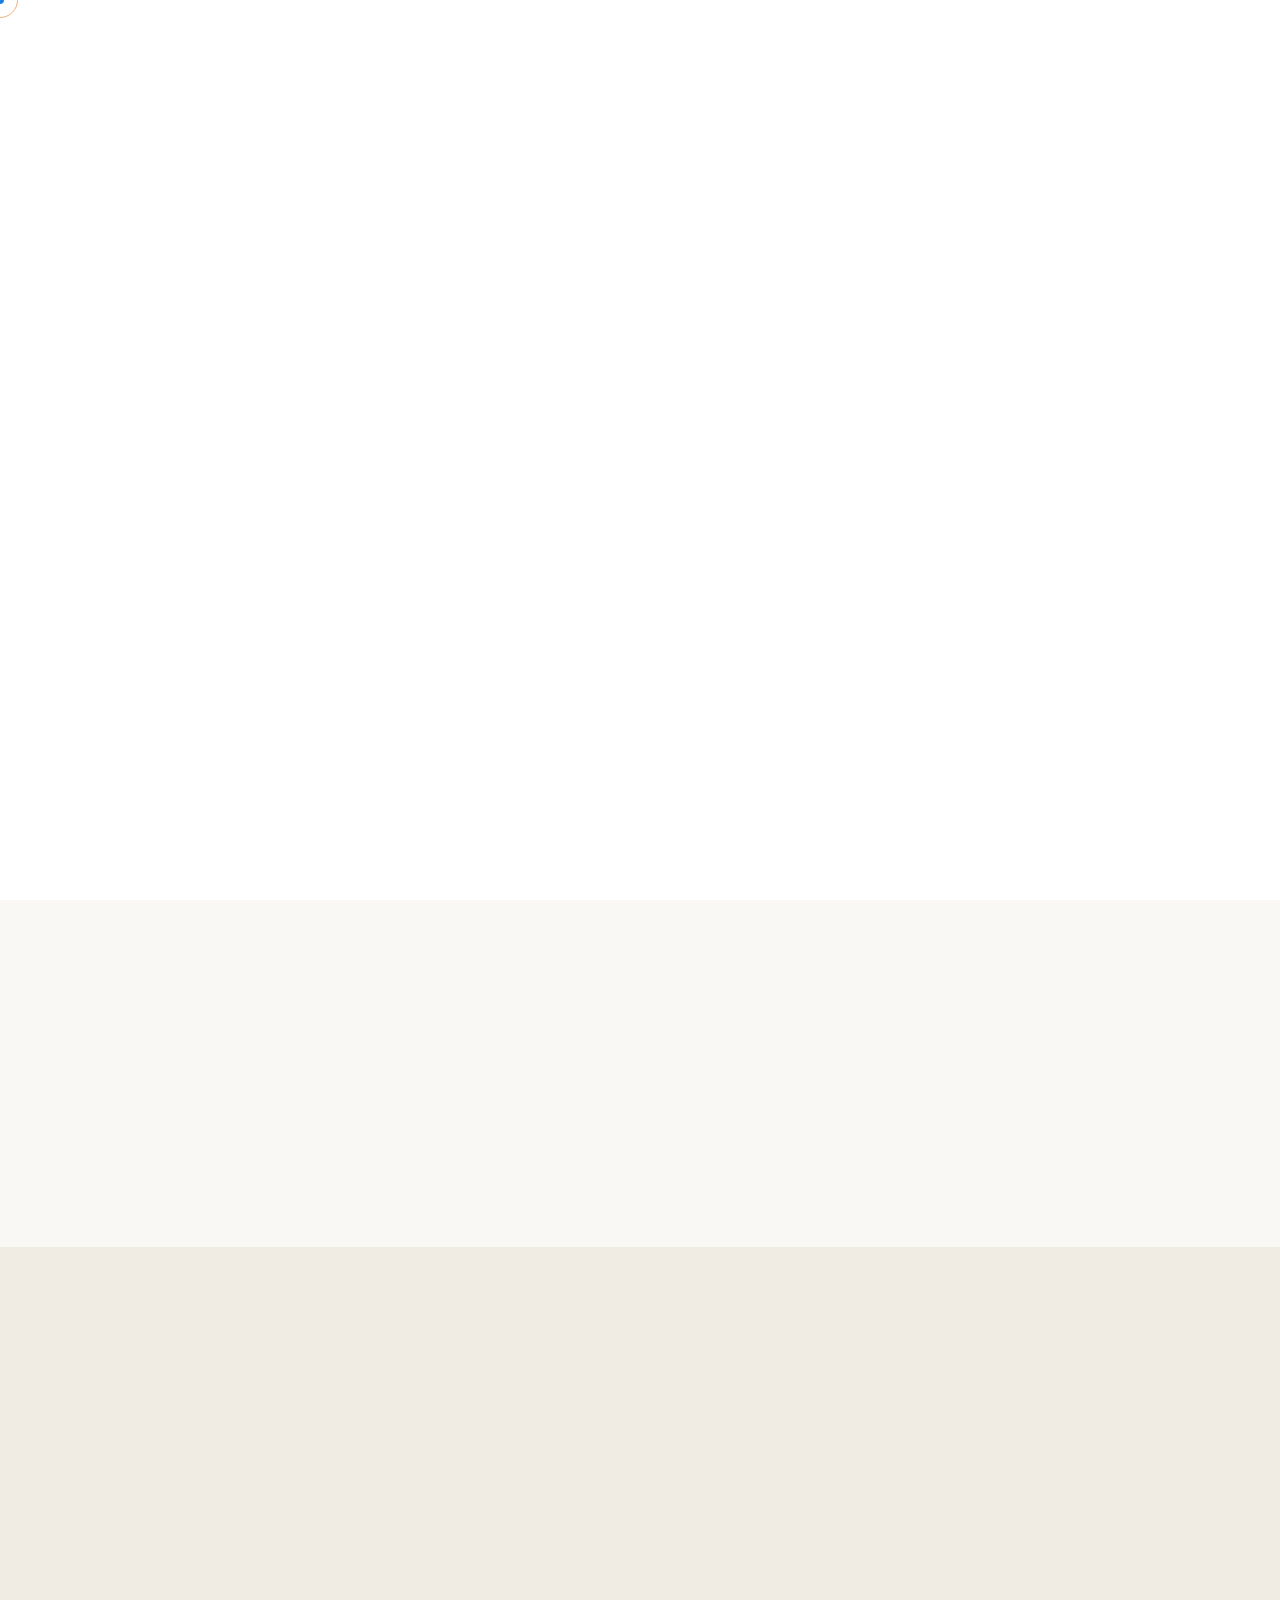
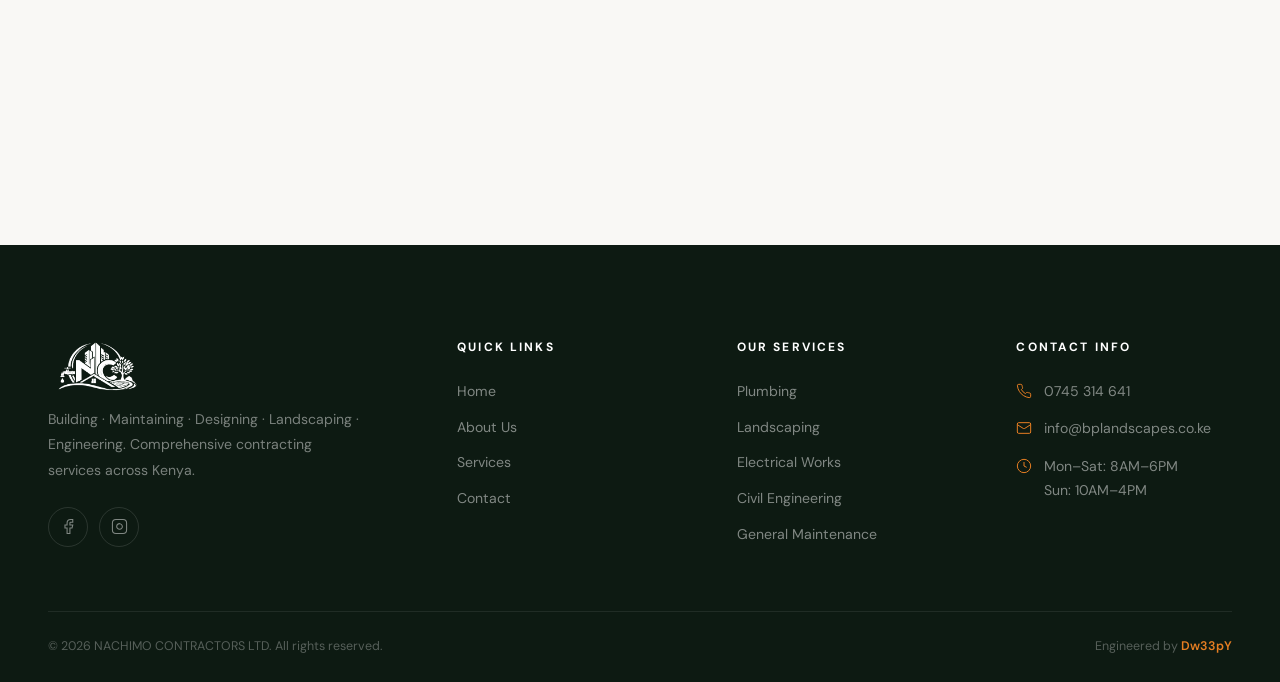
==== commit 1876d705: "update" ====
--- a/about.html
+++ b/about.html
@@ -7,6 +7,7 @@
   <meta property="og:title" content="About Us — NACHIMO CONTRACTORS LTD">
   <meta property="og:description" content="Over a decade of building excellence across Kenya. Meet the team and discover what drives us.">
   <title>About Us — NACHIMO CONTRACTORS LTD</title>
+<style>.hero__overline, .hero__title .line-inner, .hero__desc, .hero__actions, .hero__badge, .page-hero__title .line-inner, .page-hero__breadcrumb, .reveal, .reveal-left, .reveal-right, .clip-reveal, [data-stagger] > * { opacity: 0; }</style>
   <link rel="preconnect" href="https://fonts.googleapis.com">
   <link rel="preconnect" href="https://fonts.gstatic.com" crossorigin>
   <link href="https://fonts.googleapis.com/css2?family=DM+Sans:ital,opsz,wght@0,9..40,300..700;1,9..40,400&family=Playfair+Display:wght@400;600;700;800&display=swap" rel="stylesheet">
@@ -18,9 +19,9 @@
 <body>
 
   <div class="preloader">
-    <img src="preloader.jpg" alt="NACHIMO Logo" class="preloader__logo">
+    <img src="preloader.png" alt="NACHIMO Logo" class="preloader__logo">
     <div class="preloader__line"></div>
-    <div class="preloader__sub">Contractors Ltd</div>
+    <!--<div class="preloader__sub">Contractors Ltd</div>-->
   </div>
 
 
@@ -56,7 +57,7 @@
   <div class="mobile-menu"><a href="index.html" class="mobile-menu__link">Home</a><a href="about.html" class="mobile-menu__link">About</a><a href="services.html" class="mobile-menu__link">Services</a><a href="contact.html" class="mobile-menu__link">Contact</a><a href="tel:+254745314641" class="btn btn--secondary btn--lg mobile-menu__cta">Call Now</a><div class="mobile-menu__info"><p><a href="tel:+254745314641">0745 314 641</a></p><p><a href="mailto:info@bplandscapes.co.ke">info@bplandscapes.co.ke</a></p></div></div>
 
   <section class="page-hero">
-    <div class="page-hero__bg"><img src="https://images.unsplash.com/photo-1581094794329-c8112a89af12?q=80&w=2070&auto=format&fit=crop" alt="About NACHIMO" loading="eager"></div>
+    <div class="page-hero__bg"><img src="hero1.png" alt="About NACHIMO" loading="eager"></div>
     <div class="page-hero__overlay"></div>
     <div class="container page-hero__content">
       <h1 class="page-hero__title"><span class="line"><span class="line-inner">Our Story</span></span></h1>
@@ -68,7 +69,7 @@
     <div class="container">
       <div class="about-split">
         <div class="about-split__image reveal-left">
-          <div class="img-reveal"><img src="https://images.unsplash.com/photo-1504307651254-35680f356dfd?q=80&w=2070&auto=format&fit=crop" alt="Early days" loading="lazy"><div class="img-reveal__cover"></div></div>
+          <div class="img-reveal"><img src="cnc.jpg" alt="Early days" loading="lazy"><div class="img-reveal__cover"></div></div>
           <div class="about-split__badge"><strong>2015</strong><span>Year Founded</span></div>
         </div>
         <div class="reveal-right">
--- a/css/styles.css
+++ b/css/styles.css
@@ -43,7 +43,7 @@
 
 /* ——— RESET ——— */
 *, *::before, *::after { margin:0; padding:0; box-sizing:border-box; }
-html { scroll-behavior: smooth; -webkit-font-smoothing: antialiased; -webkit-text-size-adjust: 100%; }
+html { scroll-behavior: smooth; -webkit-font-smoothing: antialiased; overflow-x: hidden; }
 body { font-family: var(--font-body); font-size: 16px; line-height: 1.75; color: var(--c-text); background: var(--c-light); overflow-x: hidden; width: 100%; }
 body.no-scroll { overflow: hidden; }
 img { display: block; max-width: 100%; height: auto; }
@@ -112,15 +112,15 @@
 /* ——— PRELOADER ——— */
 .preloader { position: fixed; inset: 0; z-index: 10000; background: #ffffff; display: flex; flex-direction: column; align-items: center; justify-content: center; transition: opacity 0.6s ease, visibility 0.6s ease; }
 .preloader.is-hidden { opacity: 0; visibility: hidden; pointer-events: none; }
-.preloader__logo { width: 120px; height: auto; margin-bottom: 1.5rem; opacity: 0; transform: translateY(-20px); }
-.preloader__line { width: 80px; height: 2px; background: var(--c-secondary); transform: scaleX(0); transform-origin: left; }
+.preloader__logo { width: 300px; height: auto; margin-bottom: 1.5rem; opacity: 0; transform: translateY(-20px); }
+.preloader__line { width: 300px; height: 2px; background: var(--c-secondary); transform: scaleX(0); transform-origin: left; }
 .preloader__sub { font-size: 0.75rem; letter-spacing: 0.25em; text-transform: uppercase; color: var(--c-text-muted); margin-top: 1rem; opacity: 0; }
 
 /* ——— NAVBAR ——— */
 .navbar { position: fixed; top: 0; left: 0; right: 0; height: var(--nav-h); z-index: 1000; transition: background var(--t-base), box-shadow var(--t-base), border-color var(--t-base); border-bottom: 1px solid transparent; }
 .navbar.is-scrolled { background: #ffffff; backdrop-filter: blur(20px); -webkit-backdrop-filter: blur(20px); box-shadow: 0 2px 30px rgba(0,0,0,0.08); border-bottom-color: var(--c-border); }
 .navbar__inner { display: flex; align-items: center; justify-content: space-between; height: 100%; }
-.navbar__logo { display: block; height: 50px; z-index: 1001; }
+.navbar__logo { display: block; height: 70px; z-index: 1001; left: 0;}
 .navbar__logo img { height: 100%; width: auto; object-fit: contain; }
 .navbar__links { display: none; gap: 2rem; align-items: center; }
 @media(min-width:1024px) { .navbar__links { display: flex; } }
